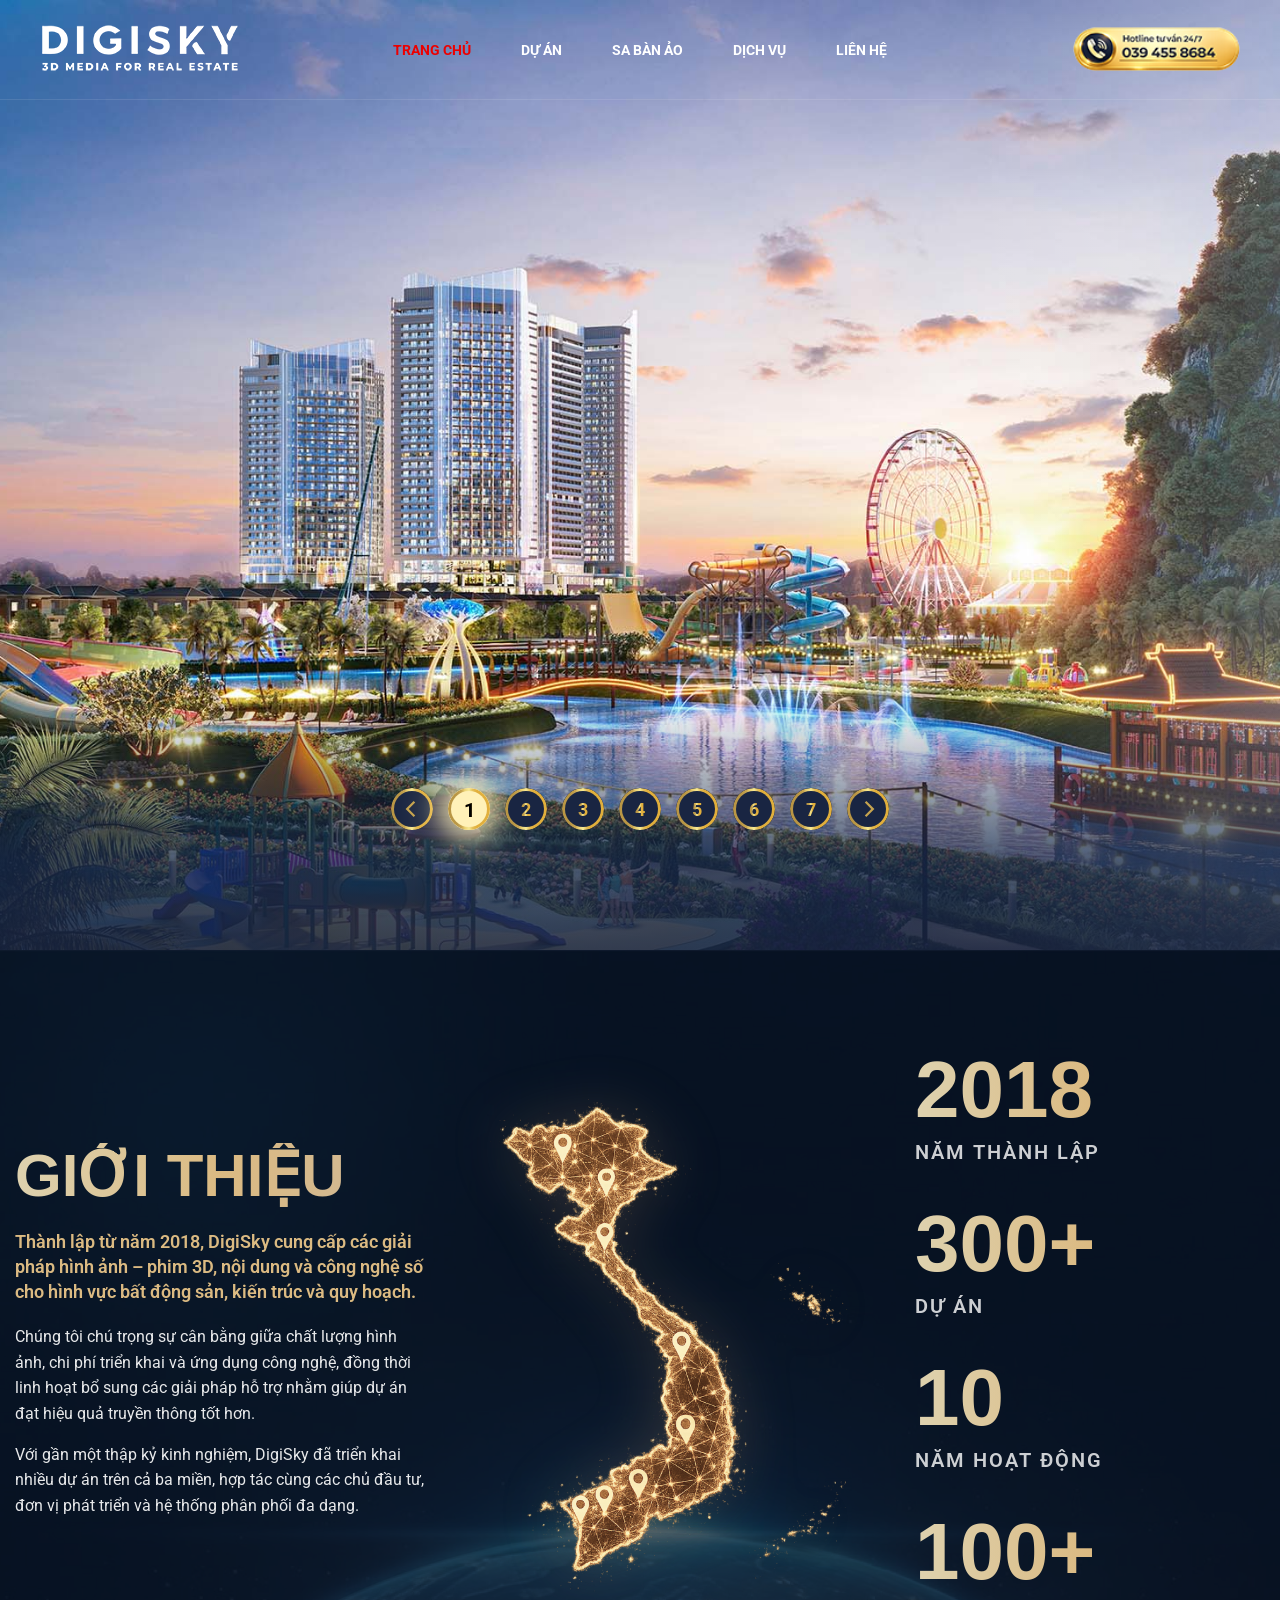
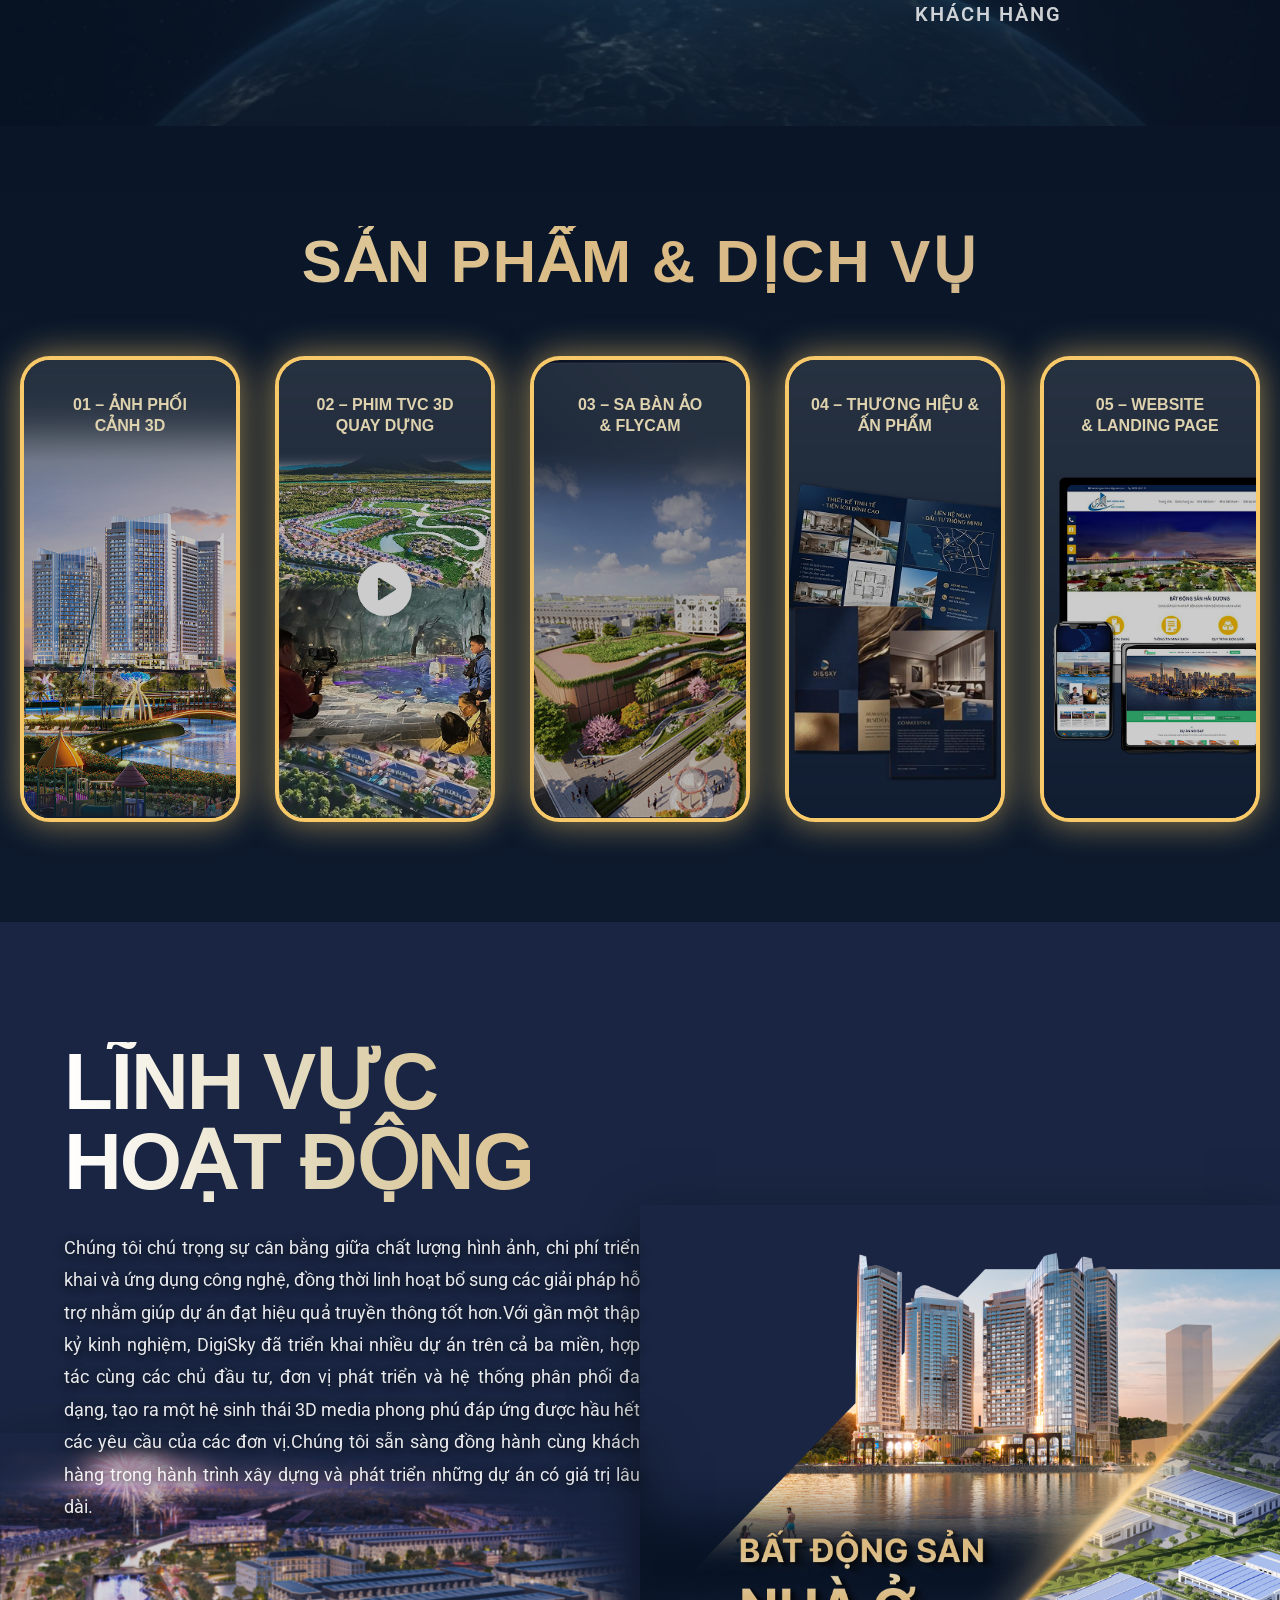
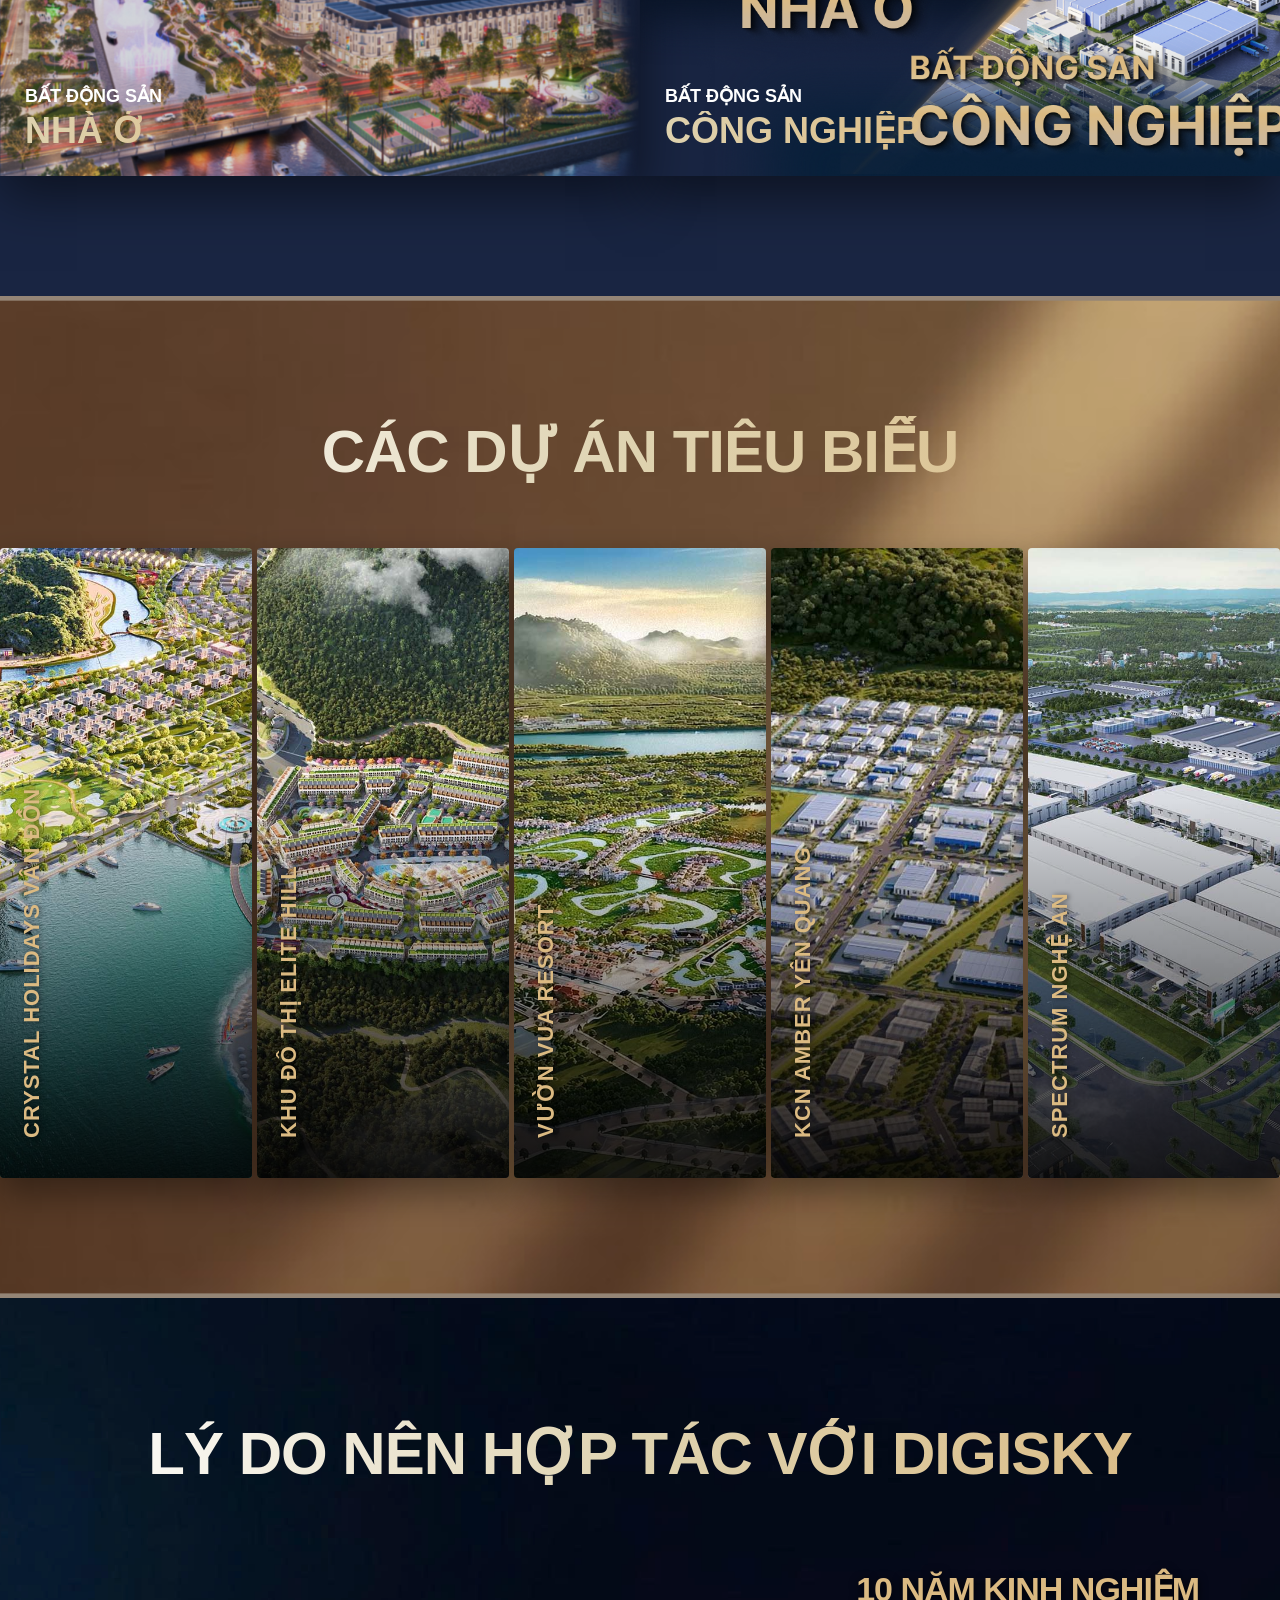
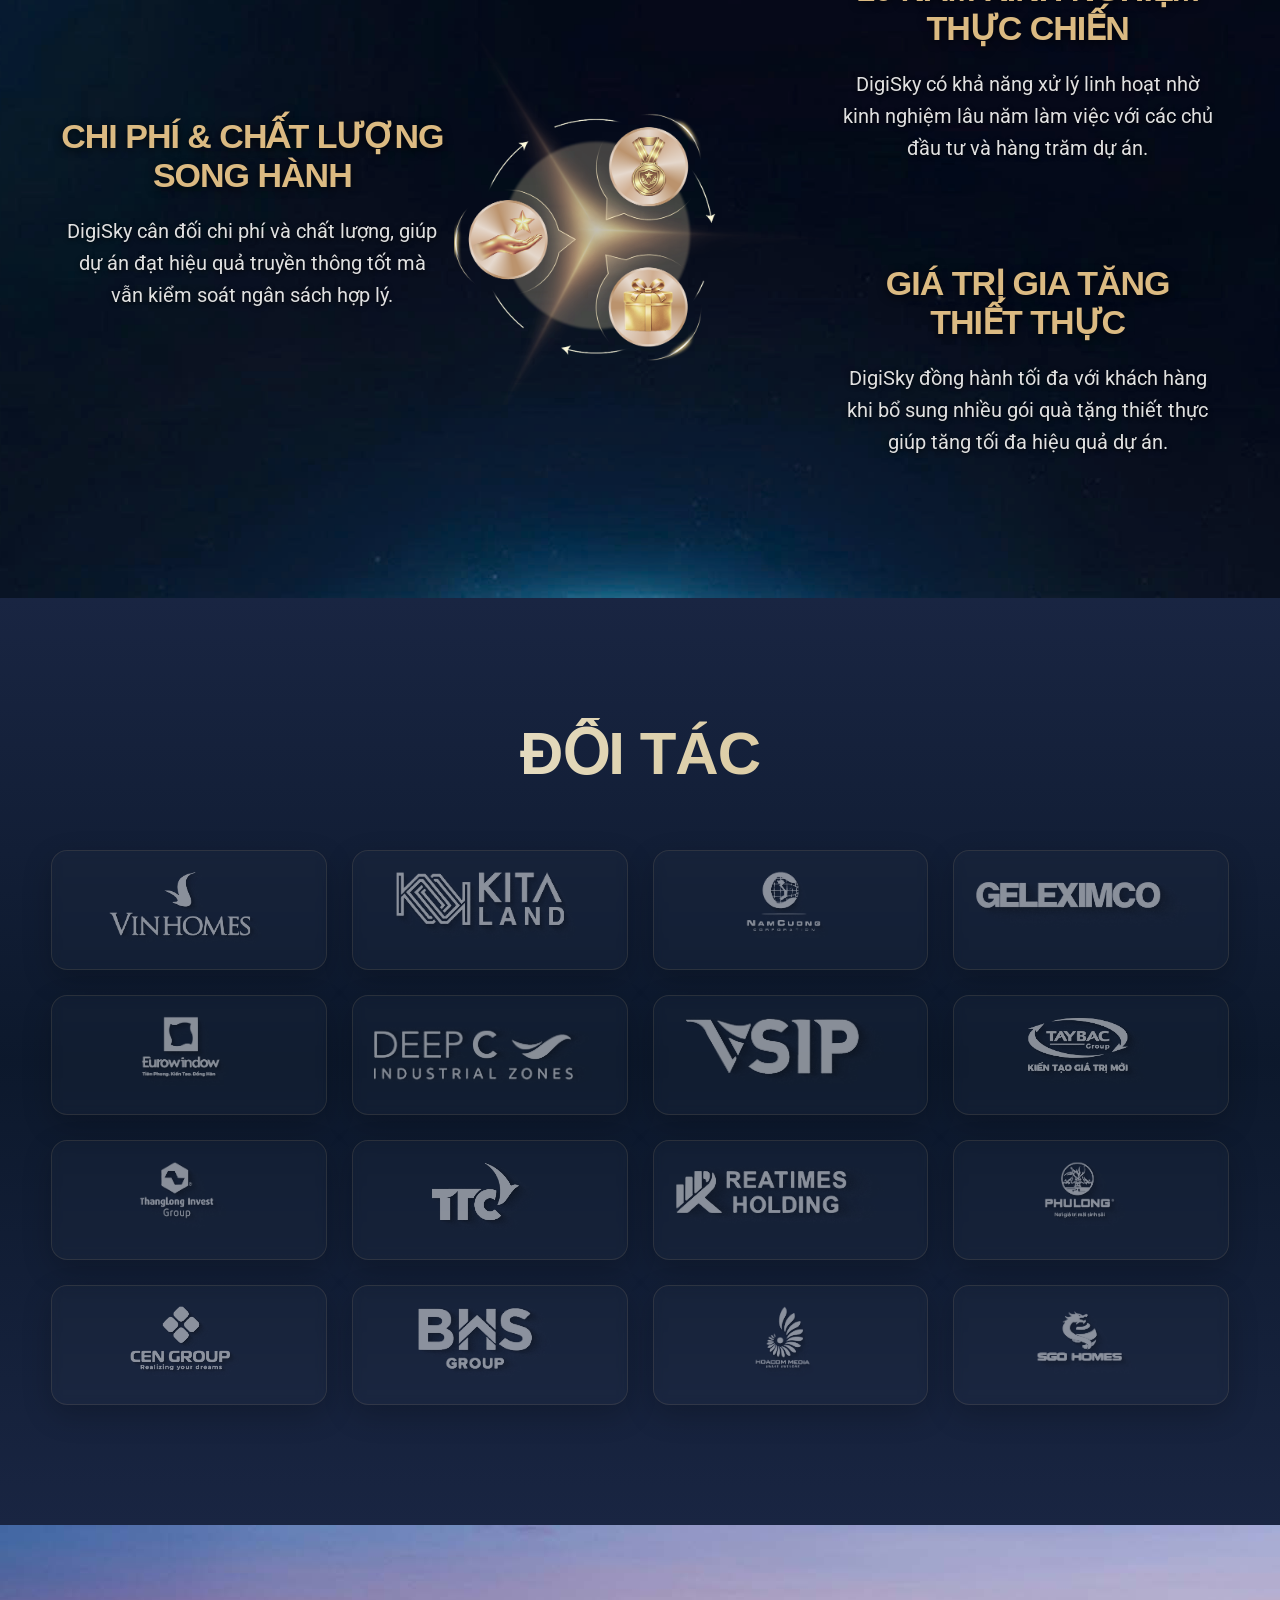
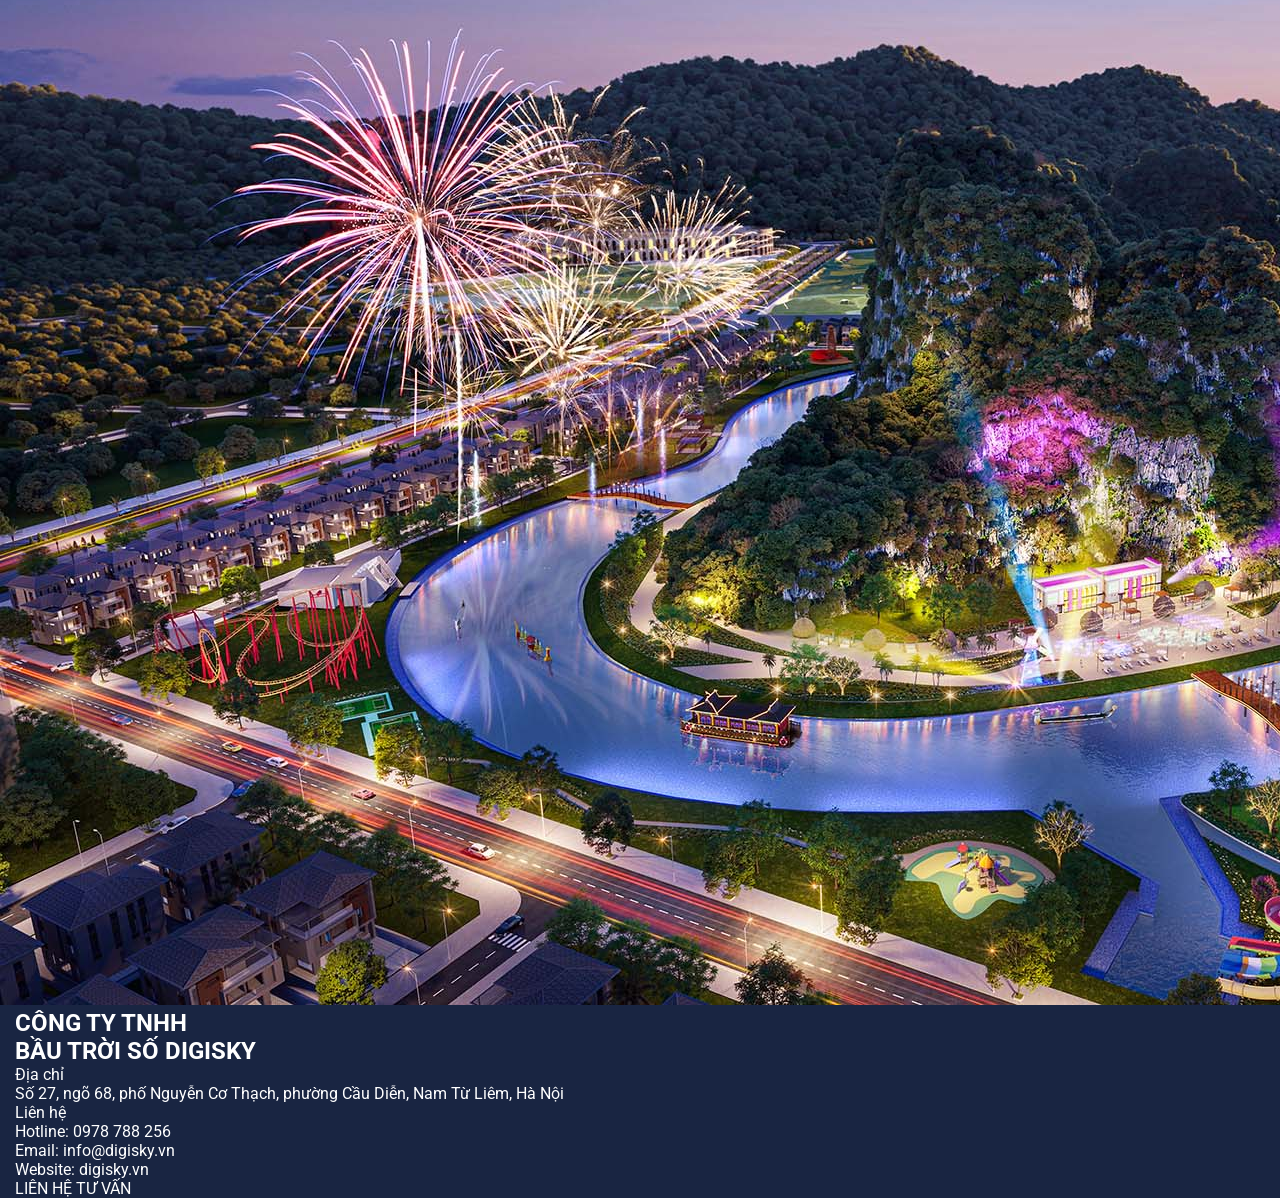
==== index.html @ 4f8f3ec6 "a" ====
<!DOCTYPE html>
<html lang="vi">
    <head>
        <meta charset="UTF-8">
        <meta name="viewport" content="width=device-width, initial-scale=1.0">
        <title>DigiSky - Công ty TNHH Bầu Trời Số</title>
        <!-- Google Fonts: Font chữ Roboto -->
        <link
            href="https://fonts.googleapis.com/css2?family=Roboto:wght@400;700&display=swap"
            rel="stylesheet">
        <link rel="stylesheet" href="style.css?v=1.1">
    </head>
    <body>

        <header id="header" class="header transparent">
            <div class="container">
                <div class="header-inner">
                    <!-- Logo (Thương hiệu) -->
                    <div class="logo">
                        <a href="#">
                            <img
                                src="./Trang chủ - CÔNG TY TNHH BẦU TRỜI SỐ DIGISKY_files/logo-digisky-mau-trang1.png"
                                alt="DigiSky Logo" class="logo-white">
                            <img
                                src="./Trang chủ - CÔNG TY TNHH BẦU TRỜI SỐ DIGISKY_files/logo-digisky-mau-trang1.png"
                                alt="DigiSky Logo" class="logo-dark">
                        </a>
                    </div>

                    <!-- Menu điều hướng Desktop -->
                    <nav class="main-nav">
                        <ul>
                            <li><a href="#" class="active">Trang chủ</a></li>
                            <li><a href="#du-an">Dự án</a></li>
                            <li><a href="#products">Sa bàn ảo</a></li>
                            <li><a href="#products">Dịch vụ</a></li>
                            <li><a href="#lien-he">Liên hệ</a></li>
                        </ul>
                    </nav>

                    <!-- Hotline & Liên hệ sát cuối -->
                    <div class="header-right">
                        <div class="hotline">
                            <img
                                src="./Trang chủ - CÔNG TY TNHH BẦU TRỜI SỐ DIGISKY_files/hotline1.png"
                                alt="Hotline">
                        </div>
                    </div>
                </div>
            </div>
        </header>

        <main>
            <!-- Section 2: Hệ thống Slide Banner chính -->
            <section class="hero-slider bannerhome">
                <div class="slider-container" id="hero-slider">
                    <div class="slide active">
                        <img
                            src="./Trang chủ - CÔNG TY TNHH BẦU TRỜI SỐ DIGISKY_files/banner_1.jpg"
                            alt="Banner 1">
                    </div>
                    <div class="slide">
                        <img
                            src="./Trang chủ - CÔNG TY TNHH BẦU TRỜI SỐ DIGISKY_files/banner_2.jpg"
                            alt="Banner 2">
                    </div>
                    <div class="slide">
                        <img
                            src="./Trang chủ - CÔNG TY TNHH BẦU TRỜI SỐ DIGISKY_files/banner_6.jpg"
                            alt="Banner 3">
                    </div>
                    <div class="slide">
                        <img
                            src="./Trang chủ - CÔNG TY TNHH BẦU TRỜI SỐ DIGISKY_files/banner_5.jpg"
                            alt="Banner 4">
                    </div>
                    <div class="slide">
                        <img
                            src="./Trang chủ - CÔNG TY TNHH BẦU TRỜI SỐ DIGISKY_files/banner_7.jpg"
                            alt="Banner 5">
                    </div>
                    <div class="slide">
                        <img
                            src="./Trang chủ - CÔNG TY TNHH BẦU TRỜI SỐ DIGISKY_files/banner_8.jpg"
                            alt="Banner 6">
                    </div>
                    <div class="slide">
                        <img
                            src="./Trang chủ - CÔNG TY TNHH BẦU TRỜI SỐ DIGISKY_files/banner_8c.jpg"
                            alt="Banner 7">
                    </div>
                </div>

                <!-- Thanh điều hướng Slider dạng số kèm mũi tên -->
                <div class="slider-controls">
                    <button class="slider-btn-alt prev"
                        aria-label="Previous slide">
                        <svg viewBox="0 0 100 100"><path
                                d="M 10,50 L 60,100 L 70,90 L 30,50 L 70,10 L 60,0 Z"></path></svg>
                    </button>

                    <div class="slider-dots">
                        <span class="dot active"></span>
                        <span class="dot"></span>
                        <span class="dot"></span>
                        <span class="dot"></span>
                        <span class="dot"></span>
                        <span class="dot"></span>
                        <span class="dot"></span>
                    </div>

                    <button class="slider-btn-alt next" aria-label="Next slide">
                        <svg viewBox="0 0 100 100"><path
                                d="M 10,50 L 60,100 L 70,90 L 30,50 L 70,10 L 60,0 Z"
                                transform="translate(100, 100) rotate(180)"></path></svg>
                    </button>
                </div>
            </section>

            <!-- Section 3: Giới thiệu (Intro Section) -->
            <section class="digisky-intro-section" id="intro">
                <div class="section-bg fill">
                    <img
                        src="./Trang chủ - CÔNG TY TNHH BẦU TRỜI SỐ DIGISKY_files/doitac.png"
                        alt="Background">
                </div>

                <div class="container section-content">
                    <div class="row align-middle digisky-intro-row">
                        <!-- Cột 1: Thông tin giới thiệu (Từ trái vào) -->
                        <div class="col-left reveal reveal-left"
                            style="transition-delay: 0.3s;">
                            <div class="digisky-section-title">
                                <h2>GIỚI THIỆU</h2>
                            </div>
                            <div class="digisky-intro-desc">
                                <p>Thành lập từ năm 2018, DigiSky cung cấp các
                                    giải pháp hình ảnh – phim 3D, nội dung và
                                    công nghệ số cho hình vực bất động sản, kiến
                                    trúc và quy hoạch.</p>
                            </div>
                            <div class="digisky-intro-content">
                                <p>Chúng tôi chú trọng sự cân bằng giữa chất
                                    lượng hình ảnh, chi phí triển khai và ứng
                                    dụng công nghệ, đồng thời linh hoạt bổ sung
                                    các giải pháp hỗ trợ nhằm giúp dự án đạt
                                    hiệu quả truyền thông tốt hơn.</p>
                                <p>Với gần một thập kỷ kinh nghiệm, DigiSky đã
                                    triển khai nhiều dự án trên cả ba miền, hợp
                                    tác cùng các chủ đầu tư, đơn vị phát triển
                                    và hệ thống phân phối đa dạng.</p>
                            </div>
                        </div>

                        <!-- Cột 2: Bản đồ/Hình ảnh minh họa (Từ trên xuống) -->
                        <div class="col-center reveal reveal-top"
                            style="transition-delay: 0.6s;">
                            <div class="digisky-map-image">
                                <img
                                    src="./Trang chủ - CÔNG TY TNHH BẦU TRỜI SỐ DIGISKY_files/mapgoogle.png"
                                    alt="Digisky Map">
                            </div>
                        </div>

                        <!-- Cột 3: Số liệu thống kê (Từ phải vào) -->
                        <div class="col-right reveal reveal-right"
                            style="transition-delay: 0.9s;">
                            <div class="digisky-stats-container">
                                <div class="stat-item">
                                    <h3 class="counter"
                                        data-target="2018">2018</h3>
                                    <p>NĂM THÀNH LẬP</p>
                                </div>
                                <div class="stat-item">
                                    <h3 class="counter"
                                        data-target="300">300+</h3>
                                    <p>DỰ ÁN</p>
                                </div>
                                <div class="stat-item">
                                    <h3 class="counter" data-target="10">10</h3>
                                    <p>NĂM HOẠT ĐỘNG</p>
                                </div>
                                <div class="stat-item">
                                    <h3 class="counter"
                                        data-target="100">100+</h3>
                                    <p>KHÁCH HÀNG</p>
                                </div>
                            </div>
                        </div>
                    </div>
                </div>
            </section>
            <!-- Section 4: Sản phẩm & Dịch vụ (Products Section) -->
            <section class="digisky-products-section" id="products">
                <div class="container">
                    <div class="digisky-products-header reveal reveal-top">
                        <div class="digisky-products-title">
                            <h2>SẢN PHẨM & DỊCH VỤ</h2>
                        </div>
                    </div>

                    <div class="digisky-products-content">
                        <div class="digisky-products-stack">
                            <!-- Card 01 -->
                            <div
                                class="digisky-product-card card-01 reveal reveal-left"
                                style="transition-delay: 0.2s;">
                                <div class="col-inner">
                                    <div class="img-inner">
                                        <img
                                            src="./Trang chủ - CÔNG TY TNHH BẦU TRỜI SỐ DIGISKY_files/dichvu1-1.png"
                                            alt="Dịch vụ 01">
                                    </div>
                                    <div class="box-text">
                                        <h3>01 – ẢNH PHỐI<br>CẢNH 3D</h3>
                                    </div>
                                </div>
                            </div>

                            <!-- Card 02 -->
                            <div
                                class="digisky-product-card card-02 reveal reveal-top"
                                style="transition-delay: 0.3s;">
                                <div class="col-inner">
                                    <div class="img-inner">
                                        <img
                                            src="./Trang chủ - CÔNG TY TNHH BẦU TRỜI SỐ DIGISKY_files/dichvu2.png"
                                            alt="Dịch vụ 02">
                                    </div>
                                    <div class="box-text">
                                        <h3>02 – PHIM TVC 3D<br>QUAY DỰNG</h3>
                                    </div>
                                </div>
                            </div>

                            <!-- Card 03 -->
                            <div
                                class="digisky-product-card card-03 reveal reveal-top"
                                style="transition-delay: 0.4s;">
                                <div class="col-inner">
                                    <div class="img-inner">
                                        <img
                                            src="./Trang chủ - CÔNG TY TNHH BẦU TRỜI SỐ DIGISKY_files/dichvu5-1.png"
                                            alt="Dịch vụ 03">
                                    </div>
                                    <div class="box-text">
                                        <h3>03 – SA BÀN ẢO<br>& FLYCAM</h3>
                                    </div>
                                </div>
                            </div>

                            <!-- Card 04 -->
                            <div
                                class="digisky-product-card card-04 reveal reveal-top"
                                style="transition-delay: 0.5s;">
                                <div class="col-inner">
                                    <div class="img-inner">
                                        <img
                                            src="./Trang chủ - CÔNG TY TNHH BẦU TRỜI SỐ DIGISKY_files/dichvu3-1.png"
                                            alt="Dịch vụ 04">
                                    </div>
                                    <div class="box-text">
                                        <h3>04 – THƯƠNG HIỆU &<br>ẤN PHẨM</h3>
                                    </div>
                                </div>
                            </div>

                            <!-- Card 05 -->
                            <div
                                class="digisky-product-card card-05 reveal reveal-right"
                                style="transition-delay: 0.6s;">
                                <div class="col-inner">
                                    <div class="img-inner">
                                        <img
                                            src="./Trang chủ - CÔNG TY TNHH BẦU TRỜI SỐ DIGISKY_files/dichvu4-1.png"
                                            alt="Dịch vụ 05">
                                    </div>
                                    <div class="box-text">
                                        <h3>05 – WEBSITE<br>& LANDING PAGE</h3>
                                    </div>
                                </div>
                            </div>
                        </div>
                    </div>
                </div>
            </section>
            <!-- Section 5: Bất Động Sản -->
            <section class="digisky-realestate-section" id="bat-dong-san">
                <div class="container-fluid no-padding">
                    <div class="row row-collapse realestate-row">
                        <!-- Cột trái: Nội dung chữ + Ảnh 1 -->
                        <div
                            class="col large-6 medium-12 realestate-col-left reveal reveal-left">
                            <div class="realestate-content-left">
                                <h2 class="realestate-main-title">LĨNH VỰC HOẠT
                                    ĐỘNG</h2>
                                <p class="realestate-main-desc">
                                    Chúng tôi chú trọng sự cân bằng giữa chất
                                    lượng hình ảnh, chi phí triển khai và ứng
                                    dụng công nghệ, đồng thời linh hoạt bổ sung
                                    các giải pháp hỗ trợ nhằm giúp dự án đạt
                                    hiệu quả truyền thông tốt hơn.Với gần một
                                    thập kỷ kinh nghiệm, DigiSky đã triển khai
                                    nhiều dự án trên cả ba miền, hợp tác cùng
                                    các chủ đầu tư, đơn vị phát triển và hệ
                                    thống phân phối đa dạng, tạo ra một hệ sinh
                                    thái 3D media phong phú đáp ứng được hầu hết
                                    các yêu cầu của các đơn vị.Chúng tôi sẵn
                                    sàng đồng hành cùng khách hàng trong hành
                                    trình xây dựng và phát triển những dự án có
                                    giá trị lâu dài.
                                </p>
                            </div>

                            <!-- Khối 1: Nhà ở -->
                            <div class="realestate-visual-box first-box">
                                <div class="visual-img">
                                    <img src="image/batdongsan1.png"
                                        alt="Bất động sản nhà ở">
                                </div>
                                <div class="visual-text">
                                    <h3>BẤT ĐỘNG SẢN<br><span>NHÀ Ở</span></h3>
                                </div>
                            </div>
                        </div>

                        <!-- Cột phải: Khối ảnh 2 (Công nghiệp) -->
                        <div
                            class="col large-6 medium-12 realestate-col-right reveal reveal-right">
                            <!-- Khối 2: Công nghiệp (Cao bằng cột trái) -->
                            <div class="realestate-visual-box second-box">
                                <div class="visual-img">
                                    <img src="image/batdongsan2.png"
                                        alt="Bất động sản công nghiệp">
                                </div>
                                <div class="visual-text">
                                    <h3>BẤT ĐỘNG SẢN<br><span>CÔNG
                                            NGHIỆP</span></h3>
                                </div>
                            </div>
                        </div>
                    </div>
                </div>
            </section>
            <!-- Section 6: các đự án tiêu biểu -->
            <section class="digisky-projects-section" id="du-an">
                <div class="projects-overlay"></div>
                <div class="container-fluid no-padding projects-container">
                    <div class="projects-header reveal reveal-top">
                        <h2 class="projects-main-title">CÁC DỰ ÁN TIÊU BIỂU</h2>
                    </div>

                    <div class="project-stack-row reveal reveal-up">
                        <!-- Project 1: CRYSTAL HOLIDAYS VÂN ĐỒN -->
                        <div class="project-card">
                            <div class="project-card-bg"
                                style="background-image: url('image/dv1.jpg');"></div>
                            <div class="project-card-overlay"></div>
                            <div class="project-card-content">
                                <h3 class="project-card-title">CRYSTAL HOLIDAYS
                                    VÂN ĐỒN</h3>
                            </div>
                        </div>

                        <!-- Project 2: KHU ĐÔ THỊ ELITE HILL -->
                        <div class="project-card">
                            <div class="project-card-bg"
                                style="background-image: url('image/dv2.jpg');"></div>
                            <div class="project-card-overlay"></div>
                            <div class="project-card-content">
                                <h3 class="project-card-title">KHU ĐÔ THỊ ELITE
                                    HILL</h3>
                            </div>
                        </div>

                        <!-- Project 3: VƯỜN VUA RESORT -->
                        <div class="project-card">
                            <div class="project-card-bg"
                                style="background-image: url('image/dv3.jpg');"></div>
                            <div class="project-card-overlay"></div>
                            <div class="project-card-content">
                                <h3 class="project-card-title">VƯỜN VUA
                                    RESORT</h3>
                            </div>
                        </div>

                        <!-- Project 4: KCN AMBER YÊN QUANG -->
                        <div class="project-card">
                            <div class="project-card-bg"
                                style="background-image: url('image/dv4.jpg');"></div>
                            <div class="project-card-overlay"></div>
                            <div class="project-card-content">
                                <h3 class="project-card-title">KCN AMBER YÊN
                                    QUANG</h3>
                            </div>
                        </div>

                        <!-- Project 5: SPECTRUM NGHỆ AN -->
                        <div class="project-card">
                            <div class="project-card-bg"
                                style="background-image: url('image/dv5.jpg');"></div>
                            <div class="project-card-overlay"></div>
                            <div class="project-card-content">
                                <h3 class="project-card-title">SPECTRUM NGHỆ
                                    AN</h3>
                            </div>
                        </div>
                    </div>
                </div>
            </section>
            <!-- section 7: lý do -->
            <section class="digisky-why-section" id="ly-do">
                <div class="projects-overlay"></div>
                <div class="container-fluid no-padding why-container">
                    <div class="why-header reveal reveal-top">
                        <h2 class="why-main-title">LÝ DO NÊN HỢP TÁC VỚI
                            DIGISKY</h2>
                    </div>

                    <div class="row why-row reveal reveal-up">
                        <!-- Cột trái: Chi phí & Chất lượng -->
                        <div class="col large-3 medium-12 why-col-left">
                            <div class="why-card tall-card">
                                <div class="why-card-content">
                                    <h3 class="why-card-title">CHI PHÍ & CHẤT
                                        LƯỢNG SONG HÀNH</h3>
                                    <p class="why-card-desc">DigiSky cân đối chi
                                        phí và chất lượng, giúp dự án đạt hiệu
                                        quả truyền thông tốt mà vẫn kiểm soát
                                        ngân sách hợp lý.</p>
                                </div>
                            </div>
                        </div>

                        <!-- Cột giữa: Đồ họa lydo.png -->
                        <div class="col large-6 medium-12 why-col-center">
                            <div class="why-graphic-container">
                                <img src="image/lydo.png" alt="Lý do hợp tác"
                                    class="why-graphic-img">
                            </div>
                        </div>

                        <!-- Cột phải: 2 card xếp dọc -->
                        <div class="col large-3 medium-12 why-col-right">
                            <div class="why-right-stack">
                                <div class="why-card short-card">
                                    <div class="why-card-content">
                                        <h3 class="why-card-title">10 NĂM KINH
                                            NGHIỆM THỰC CHIẾN</h3>
                                        <p class="why-card-desc">DigiSky có khả
                                            năng xử lý linh hoạt nhờ kinh nghiệm
                                            lâu năm làm việc với các chủ đầu tư
                                            và hàng trăm dự án.</p>
                                    </div>
                                </div>

                                <div class="why-card short-card">
                                    <div class="why-card-content">
                                        <h3 class="why-card-title">GIÁ TRỊ GIA
                                            TĂNG THIẾT THỰC</h3>
                                        <p class="why-card-desc">DigiSky đồng
                                            hành tối đa với khách hàng khi bổ
                                            sung nhiều gói quà tặng thiết thực
                                            giúp tăng tối đa hiệu quả dự án.</p>
                                    </div>
                                </div>
                            </div>
                        </div>
                    </div>
                </div>
            </section>
            <!-- section 8: Đối Tác -->
            <section class="digisky-partners-section" id="doi-tac">
                <div class="partners-overlay"></div>
                <div class="container-fluid no-padding partners-container">
                    <div class="partners-header reveal reveal-top">
                        <h2 class="partners-main-title">ĐỐI TÁC</h2>
                    </div>

                    <div class="partners-grid reveal reveal-up">
                        <!-- Partner 1 -->
                        <div class="partner-card">
                            <div class="partner-img-wrapper">
                                <img src="image/dt1.png" alt="Đối tác 1">
                            </div>
                        </div>
                        <!-- Partner 2 -->
                        <div class="partner-card">
                            <div class="partner-img-wrapper">
                                <img src="image/dt2.png" alt="Đối tác 2">
                            </div>
                        </div>
                        <!-- Partner 3 -->
                        <div class="partner-card">
                            <div class="partner-img-wrapper">
                                <img src="image/dt3.png" alt="Đối tác 3">
                            </div>
                        </div>
                        <!-- Partner 4 -->
                        <div class="partner-card">
                            <div class="partner-img-wrapper">
                                <img src="image/dt4.png" alt="Đối tác 4">
                            </div>
                        </div>
                        <!-- Partner 5 -->
                        <div class="partner-card">
                            <div class="partner-img-wrapper">
                                <img src="image/dt5.png" alt="Đối tác 5">
                            </div>
                        </div>
                        <!-- Partner 6 -->
                        <div class="partner-card">
                            <div class="partner-img-wrapper">
                                <img src="image/dt6.png" alt="Đối tác 6">
                            </div>
                        </div>
                        <!-- Partner 7 -->
                        <div class="partner-card">
                            <div class="partner-img-wrapper">
                                <img src="image/dt7.png" alt="Đối tác 7">
                            </div>
                        </div>
                        <!-- Partner 8 -->
                        <div class="partner-card">
                            <div class="partner-img-wrapper">
                                <img src="image/dt8.png" alt="Đối tác 8">
                            </div>
                        </div>
                        <!-- Partner 9 -->
                        <div class="partner-card">
                            <div class="partner-img-wrapper">
                                <img src="image/dt9.png" alt="Đối tác 9">
                            </div>
                        </div>
                        <!-- Partner 10 -->
                        <div class="partner-card">
                            <div class="partner-img-wrapper">
                                <img src="image/dt10.png" alt="Đối tác 10">
                            </div>
                        </div>
                        <!-- Partner 11 -->
                        <div class="partner-card">
                            <div class="partner-img-wrapper">
                                <img src="image/dt11.png" alt="Đối tác 11">
                            </div>
                        </div>
                        <!-- Partner 12 -->
                        <div class="partner-card">
                            <div class="partner-img-wrapper">
                                <img src="image/dt12.png" alt="Đối tác 12">
                            </div>
                        </div>
                        <!-- Partner 13 -->
                        <div class="partner-card">
                            <div class="partner-img-wrapper">
                                <img src="image/dt13.png" alt="Đối tác 13">
                            </div>
                        </div>
                        <!-- Partner 14 -->
                        <div class="partner-card">
                            <div class="partner-img-wrapper">
                                <img src="image/dt14.png" alt="Đối tác 14">
                            </div>
                        </div>
                        <!-- Partner 15 -->
                        <div class="partner-card">
                            <div class="partner-img-wrapper">
                                <img src="image/dt15.png" alt="Đối tác 15">
                            </div>
                        </div>
                        <!-- Partner 16 -->
                        <div class="partner-card">
                            <div class="partner-img-wrapper">
                                <img src="image/dt16.png" alt="Đối tác 16">
                            </div>
                        </div>
                    </div>
                </div>
            </section>

            <!-- Section 9: Liên hệ -->
            <section class="contact-info-section-digisky" id="lien-he">
                <div class="section-bg fill">
                    <img
                        src="./Trang chủ - CÔNG TY TNHH BẦU TRỜI SỐ DIGISKY_files/banner_8c.jpg"
                        alt="Liên hệ DigiSky" class="bg">
                </div>
                <div class="contact-bg-overlay"></div>
                <div class="container section-content">
                    <div class="contact-wrapper reveal reveal-up">
                        <div class="contact-box-col">
                            <div class="contact-title">
                                <h2>CÔNG TY TNHH<br><span>BẦU TRỜI SỐ
                                        DIGISKY</span></h2>
                            </div>
                            <div class="contact-grid">
                                <div class="contact-address">
                                    <div class="contact-location-title"><p>Địa
                                            chỉ</p></div>
                                    <p>Số 27, ngõ 68, phố Nguyễn Cơ Thạch,
                                        phường Cầu Diễn, Nam Từ Liêm, Hà Nội</p>
                                </div>
                                <div class="contact-details">
                                    <div class="contact-contact-title"><p>Liên
                                            hệ</p></div>
                                    <p>Hotline: <a href="tel:0978788256">0978
                                            788 256</a></p>
                                    <p>Email: <a
                                            href="mailto:info@digisky.vn">info@digisky.vn</a></p>
                                    <p>Website: <a
                                            href="https://digisky.vn">digisky.vn</a></p>
                                </div>
                            </div>
                            <a href="tel:0978788256"
                                class="btn-contact-profile">LIÊN HỆ TƯ VẤN</a>
                        </div>
                    </div>
                </div>
            </section>
        </main>

        <script src="script.js"></script>
    </body>
</html>
---- style.css ----
/* --- Biến CSS & Cấu hình Root --- */
:root {
    --primary-color: #ec0000;
    --text-color: #ffffff;
    --header-height: 100px;
    --header-height-scrolled: 90px;
    --container-width: 1640px;
    --transition: all 0.3s ease;
}

* {
    margin: 0;
    padding: 0;
    box-sizing: border-box;
}

body {
    font-family: 'Roboto', sans-serif;
    background-color: #192542; /* Màu nền của Hero section */
    color: var(--text-color);
    overflow-x: hidden;
}

a {
    text-decoration: none;
    color: inherit;
}

ul {
    list-style: none;
}

.container {
    max-width: var(--container-width);
    margin: 0 auto;
    padding: 0 15px;
}

/* --- Định dạng Header --- */
#header {
    position: fixed;
    top: 0;
    left: 0;
    width: 100%;
    height: var(--header-height);
    z-index: 1000;
    transition: var(--transition);
    display: flex;
    align-items: center;
    border-bottom: 1px solid rgba(255, 255, 255, 0.1); /* Đường kẻ mờ full chiều ngang */
}

/* Trạng thái khi cuộn trang */
#header.scrolled {
    height: var(--header-height-scrolled);
    background-color: transparent; 
    border-bottom: 1px solid rgba(255, 255, 255, 0.2); /* Đảm bảo đường kẻ luôn có khi scroll */
    backdrop-filter: none;
    -webkit-backdrop-filter: none;
    box-shadow: none;
}

#header .container {
    max-width: 100% !important; /* Ép buộc mở rộng toàn màn hình */
    width: 100%;
    padding: 0 20px; /* Khoảng cách nhỏ để không chạm sát sạt mép */
}

.header-inner {
    display: flex;
    align-items: center;
    width: 100%;
    justify-content: space-between;
    padding: 0 20px;
    transition: var(--transition);
}

/* --- Định dạng Logo --- */
.logo {
    flex: 1; /* Tự động dãn để đẩy menu vào giữa */
    display: flex;
    align-items: center;
    justify-content: flex-start;
}

.logo img {
    max-height: 90px;
    width: auto;
    transition: var(--transition);
}

#header.scrolled .logo img {
    max-height: 70px;
    filter: drop-shadow(0 2px 5px rgba(0,0,0,0.5)); /* Thêm bóng nhẹ cho Logo để nổi trên nền kính */
}

/* Luôn hiện logo trắng, không dùng logo đen nháy nữa */
.logo-dark {
    display: none !important;
}

#header.scrolled .logo-white {
    display: block !important;
}

/* --- Menu điều hướng --- */
.main-nav {
    flex: 0 0 auto; /* Không dãn, giữ kích thước thực của menu */
    display: flex;
    justify-content: center;
}

.main-nav ul {
    display: flex;
    gap: 50px;
    transition: var(--transition);
}
/* Đã xóa viền cũ của main-nav ul */

.main-nav ul li a {
    font-size: 14px;
    font-weight: 700;
    text-transform: uppercase;
    color: #ffffff;
    transition: var(--transition);
    position: relative;
    padding: 10px 0;
}

#header.scrolled .main-nav ul li a {
    color: #ffffff; /* Giữ màu trắng để nhìn xuyên thấu đẹp hơn */
    text-shadow: 0 2px 4px rgba(0,0,0,0.3);
}

.main-nav ul li a:hover,
.main-nav ul li a.active {
    color: var(--primary-color);
}

/* Hotline & Các thành phần bên phải */
.header-right {
    flex: 1; /* Tự động dãn để cân bằng với bên logo, giúp menu nằm giữa tuyệt đối */
    display: flex;
    justify-content: flex-end; /* Đẩy hotline sát mép phải */
    align-items: center;
}

.hotline {
    display: flex;
    align-items: center;
}

.hotline img {
    height: 45px; /* Tăng nhẹ kích thước hotline cho giống mẫu */
    width: auto;
}

/* --- Định dạng Hero Slider --- */
.hero-slider {
    position: relative;
    width: 100%;
    height: 950px;
    overflow: hidden;
    background-color: #000;
}

.hero-slider::after {
    content: "";
    position: absolute;
    left: 0;
    right: 0;
    bottom: 0;
    height: 250px;
    z-index: 9;
    pointer-events: none;
    background: linear-gradient(0deg, rgba(25,37,66,.86) 0%, rgba(23,42,77,.78) 35%, rgba(0,94,188,0) 100%);
}

.hero-slider::before {
    content: "";
    position: absolute;
    right: 0;
    top: 0;
    width: 300px;
    height: 100%;
    z-index: 9;
    pointer-events: none;
    background: linear-gradient(270deg, rgba(255,255,255,.28) 0%, rgba(0,94,188,0) 100%);
}

.slider-container {
    height: 100%;
    display: flex;
    transition: transform 0.6s cubic-bezier(0.25, 0.46, 0.45, 0.94);
}

.slide {
    flex: 0 0 100%;
    height: 100%;
    position: relative;
}

.slide img {
    width: 100%;
    height: 100%;
    object-fit: cover;
    display: block;
}

/* --- Hệ thống điều hướng Slider chuẩn DigiSky (Gốc) --- */
.slider-controls {
    position: absolute;
    bottom: 120px; /* Đẩy lên cao hơn một chút theo mẫu */
    left: 50%;
    transform: translateX(-50%);
    display: flex;
    align-items: center;
    gap: 15px;
    z-index: 100;
}

.slider-dots {
    display: flex;
    gap: 15px;
    counter-reset: dot;
}

.dot {
    counter-increment: dot;
    position: relative;
    width: 42px; /* Tăng 10% (từ 37px) */
    height: 42px;
    background: #192542;
    border-radius: 50%;
    display: flex;
    align-items: center;
    justify-content: center;
    cursor: pointer;
    transition: all 0.25s ease;
}

/* Viền Gradient Gold sử dụng Mask */
.dot:after {
    content: "";
    position: absolute;
    inset: 0;
    padding: 3px; /* Tăng độ dày viền thêm 10% */
    border-radius: 50%;
    background: linear-gradient(90deg, #B99645 20%, #C6A450 32%, #ECD272 40%, #F6E996 50%, #E5BE55 59%, #E1AF3C 68%);
    -webkit-mask: linear-gradient(#fff 0 0) content-box, linear-gradient(#fff 0 0);
    -webkit-mask-composite: xor;
    mask-composite: exclude;
    mask: linear-gradient(#fff 0 0) content-box, linear-gradient(#fff 0 0);
    mask-composite: exclude;
}

/* Số bên trong dot với Gradient Gold */
.dot:before {
    content: counter(dot);
    font-family: "SF Pro Display", "Roboto", sans-serif;
    font-size: 18px;
    font-weight: 700;
    background: linear-gradient(90deg, #B99645 20%, #C6A450 32%, #ECD272 40%, #F6E996 50%, #E5BE55 59%, #E1AF3C 68%);
    -webkit-background-clip: text;
    background-clip: text;
    -webkit-text-fill-color: transparent;
    transition: all 0.25s ease;
}

/* Trạng thái Active - Sáng rực rỡ */
.dot.active {
    background: #FFF1B8;
    box-shadow: 0 0 20px 10px rgba(255, 241, 184, .6), 0 0 40px 20px rgba(255, 241, 184, .3);
}

.dot.active:before {
    -webkit-text-fill-color: #000; /* Số chuyển sang màu đen khi nền sáng */
    transform: scale(1.1);
}

/* Nút Mũi tên Alt */
.slider-btn-alt {
    position: relative;
    width: 42px; /* Tăng 10% */
    height: 42px;
    background: #192542;
    border-radius: 50%;
    border: none;
    cursor: pointer;
    display: flex;
    align-items: center;
    justify-content: center;
}

.slider-btn-alt:after {
    content: "";
    position: absolute;
    inset: 0;
    padding: 3px; /* Tăng độ dày viền */
    border-radius: 50%;
    background: linear-gradient(90deg, #B99645 20%, #C6A450 32%, #ECD272 40%, #F6E996 50%, #E5BE55 59%, #E1AF3C 68%);
    -webkit-mask: linear-gradient(#fff 0 0) content-box, linear-gradient(#fff 0 0);
    -webkit-mask-composite: xor;
    mask-composite: exclude;
    mask: linear-gradient(#fff 0 0) content-box, linear-gradient(#fff 0 0);
    mask-composite: exclude;
}

.slider-btn-alt svg {
    width: 16px;
    height: 16px;
    fill: #C6A450;
    z-index: 1;
}

.slider-btn-alt:hover {
    background: #FFF1B8;
}

.slider-btn-alt:hover svg {
    fill: #000;
}

/* --- Hiệu ứng xuất hiện theo hướng (Directional Reveal) --- */
.reveal {
    opacity: 0;
    transition: all 1.2s ease-out;
}

.reveal-left { transform: translateX(-50px); }
.reveal-right { transform: translateX(50px); }
.reveal-top { transform: translateY(-50px); }

.reveal.active {
    opacity: 1;
    transform: translate(0, 0);
}

/* --- Section 3: Giới thiệu (Intro Section) --- */
.digisky-intro-section {
    position: relative;
    padding: 100px 0;
    overflow: hidden;
    color: #fff;
    background: #0a1628;
}

.digisky-intro-section .section-bg {
    position: absolute;
    inset: 0;
    opacity: 0.3;
}

.digisky-intro-section .section-bg img {
    width: 100%;
    height: 100%;
    object-fit: cover;
}

.digisky-intro-row {
    display: flex;
    justify-content: space-between;
    align-items: center;
    gap: 40px;
    position: relative;
    z-index: 2;
    max-width: 1400px;
    margin: 0 auto;
}

/* Cột trái: Nội dung chữ */
.digisky-intro-section .col-left {
    flex: 1;
    max-width: 450px;
}

.digisky-section-title h2 {
    font-family: "Inter", sans-serif;
    font-size: 60px;
    font-weight: 700;
    margin-bottom: 20px;
    background: linear-gradient(90deg, #DED2AF 0%, #DBBA82 50%, #CEB899 100%);
    -webkit-background-clip: text;
    background-clip: text;
    -webkit-text-fill-color: transparent;
    line-height: 1.1;
}

.digisky-intro-desc p {
    font-size: 18px;
    font-weight: 600;
    color: #DBBA82;
    margin-bottom: 20px;
    line-height: 1.4;
}

.digisky-intro-content p {
    font-size: 16px;
    line-height: 1.6;
    margin-bottom: 15px;
    opacity: 0.9;
}

/* Cột giữa: Bản đồ */
.digisky-intro-section .col-center {
    flex: 1;
    display: flex;
    justify-content: center;
}

.digisky-map-image img {
    max-width: 100%;
    height: auto;
    filter: drop-shadow(0 0 30px rgba(212, 165, 116, 0.2));
}

/* Cột phải: Thống kê */
.digisky-intro-section .col-right {
    flex: 1;
    max-width: 350px;
}

.digisky-stats-container {
    display: flex;
    flex-direction: column;
    gap: 40px;
}

.stat-item h3 {
    font-family: "Inter", sans-serif;
    font-size: 80px;
    font-weight: 700;
    margin: 0;
    background: linear-gradient(90deg, #DED2AF 0%, #DBBA82 50%, #CEB899 100%);
    -webkit-background-clip: text;
    background-clip: text;
    -webkit-text-fill-color: transparent;
    line-height: 1;
}

.stat-item p {
    font-size: 20px;
    font-weight: 600;
    letter-spacing: 2px;
    margin-top: 10px;
    opacity: 0.8;
}

/* Responsive */
@media (max-width: 1200px) {
    .digisky-section-title h2 { font-size: 50px; }
    .stat-item h3 { font-size: 60px; }
    .digisky-intro-row { padding: 0 20px; }
}

@media (max-width: 992px) {
    .digisky-intro-row {
        flex-direction: column;
        text-align: center;
    }
    .digisky-intro-section .col-left,
    .digisky-intro-section .col-right {
        max-width: 100%;
    }
}

/* --- Section 4: Sản phẩm & Dịch vụ (Products Section) --- */
.digisky-products-section {
    padding: 100px 0;
    background: linear-gradient(180deg, #0a1628 0%, #0d1a2d 100%);
    position: relative;
    overflow: hidden;
}

.digisky-products-title {
    text-align: center;
    margin-bottom: 60px;
}

.digisky-products-title h2 {
    font-family: "Inter", sans-serif;
    font-size: 60px;
    font-weight: 700;
    background: linear-gradient(90deg, #DED2AF 0%, #DBBA82 50%, #CEB899 100%);
    -webkit-background-clip: text;
    background-clip: text;
    -webkit-text-fill-color: transparent;
    letter-spacing: 2px;
}

.digisky-products-stack {
    display: flex;
    gap: 25px;
    justify-content: center;
    flex-wrap: wrap;
    max-width: 1400px;
    margin: 0 auto;
}

.digisky-product-card {
    flex: 1;
    min-width: 200px;
    max-width: 294px;
    perspective: 1000px;
    position: relative;
    margin: 0 5px; /* Giảm khoảng cách để 5 thẻ khít nhau hơn */
}

/* Tia sáng Flare rực rỡ ở cả Đỉnh và Đáy thẻ */
.digisky-product-card::before,
.digisky-product-card::after {
    content: "";
    position: absolute;
    left: 50%;
    transform: translateX(-50%);
    width: 130px; /* To hơn một chút để rực rỡ hơn */
    height: 40px;
    background-image: url("https://digisky.vn/wp-content/themes/flatsome-child/img/anhsang.png");
    background-size: contain;
    background-repeat: no-repeat;
    background-position: center;
    z-index: 25; /* Nằm trên cả khung ảnh */
    pointer-events: none;
    filter: drop-shadow(0 0 15px rgba(255, 180, 0, 0.8));
}

.digisky-product-card::before {
    top: -18px;
}

.digisky-product-card::after {
    bottom: -18px;
    transform: translateX(-50%) rotate(180deg);
}

.digisky-product-card .col-inner {
    position: relative;
    border-radius: 30px;
    overflow: hidden;
    background: #192542;
    border: 4px solid #f8c969; /* Tăng thêm 10% độ dày */
    box-shadow: 0 0 35px rgba(248, 201, 105, 0.6), inset 0 0 70px rgba(0, 0, 0, 0.8); /* Tăng thêm 10% độ tỏa sáng */
    transition: all 0.5s cubic-bezier(0.4, 0, 0.2, 1);
    height: 100%;
}

/* Khung ảnh trang trí sử dụng file cục bộ */
.digisky-product-card .col-inner::before {
    content: "";
    position: absolute;
    inset: 0 -10px;
    background-image: url("./Trang chủ - CÔNG TY TNHH BẦU TRỜI SỐ DIGISKY_files/khunganh.png");
    background-size: 108% 100%;
    background-position: center;
    background-repeat: no-repeat;
    z-index: 10;
    pointer-events: none;
}

.digisky-product-card .img-inner {
    position: relative;
    width: 100%;
    padding-top: 216%; /* Kéo dài thêm 20% (từ 180%) */
    overflow: hidden;
}

.digisky-product-card .img-inner img {
    position: absolute;
    top: 0;
    left: 0;
    width: 100%;
    height: 100%;
    object-fit: cover;
    transition: transform 0.8s ease;
    filter: brightness(0.8);
}

.digisky-product-card .box-text {
    position: absolute;
    top: 35px; /* Vị trí chuẩn theo ảnh mẫu */
    left: 0;
    right: 0;
    padding: 0 20px;
    z-index: 15;
    pointer-events: none;
    text-align: center;
}

.digisky-product-card .box-text h3 {
    font-family: "Inter", sans-serif;
    font-size: 16px; /* Font chữ nhỏ hơn chút để vừa thẻ */
    font-weight: 700;
    line-height: 1.3;
    color: #DED2AF;
    margin: 0;
}

/* Hover Effects */
.digisky-product-card:hover .col-inner {
    transform: none; /* Thẻ đứng im */
    box-shadow: 0 10px 40px rgba(248, 201, 105, 0.5), inset 0 0 50px rgba(0, 0, 0, 0.2);
    animation: none; /* Bỏ dập dềnh */
}

.digisky-product-card:hover img {
    transform: scale(1.15); /* Zoom ảnh mạnh hơn một chút */
    filter: brightness(1);
}

@keyframes cardFloat {
    0%, 100% { transform: translateY(-15px); }
    50% { transform: translateY(-25px); }
}

/* Responsive */
@media (max-width: 1200px) {
    .digisky-product-card {
        flex: 0 0 calc(33.33% - 25px);
    }
}

@media (max-width: 992px) {
    .digisky-product-card {
        flex: 0 0 calc(50% - 25px);
    }
}

@media (max-width: 576px) {
    .digisky-product-card {
        flex: 0 0 100%;
        max-width: 100%;
    }
}

/* --- Section 5: Bất Động Sản (Match Screenshot) --- */
.digisky-realestate-section {
    position: relative;
    padding: 120px 0;
    background-image: url("image/batdongsan.jpg");
    background-size: cover;
    background-position: center;
    background-attachment: fixed; /* Tạo hiệu ứng parallax nhẹ */
    overflow: hidden;
    min-height: 800px;
    display: flex;
    align-items: center;
}

.realestate-content-left {
    position: relative;
    z-index: 5; /* Đảm bảo chữ nổi lên trên ảnh khi đè lên */
    padding-left: 10%;
    max-width: 800px;
}

.realestate-main-title {
    font-family: "Inter", sans-serif;
    font-size: 80px; /* Cực lớn như mẫu */
    font-weight: 800;
    line-height: 1;
    margin-bottom: 30px; /* Reset khoảng cách tiêu đề vì chữ nằm chung cột ảnh */
    background: linear-gradient(90deg, #ffffff 0%, #DED2AF 50%, #DBBA82 100%);
    -webkit-background-clip: text;
    background-clip: text;
    -webkit-text-fill-color: transparent;
    letter-spacing: -2px;
}

.realestate-main-desc {
    font-size: 18px;
    line-height: 1.8;
    color: rgba(255, 255, 255, 0.9);
    text-align: justify;
    max-width: 600px;
    margin-bottom: 30px; /* Giảm khoảng cách để ảnh xích lại gần chữ hơn */
    text-shadow: 0 2px 10px rgba(0, 0, 0, 0.8); /* Tạo bóng để chữ luôn rõ nét khi đè lên nền ảnh sáng */
}

/* Định nghĩa Row & Col Flexbox */
.realestate-row {
    display: flex;
    flex-wrap: wrap;
    align-items: flex-end; /* Căn lề dưới cùng để 2 ảnh luôn nằm song song thẳng hàng ở đáy */
    width: 100%;
}

.realestate-col-left {
    display: block;
}

.realestate-col-right {
    display: block;
}

.realestate-visual-box {
    position: relative;
    width: 100%;
    border-radius: 0; /* Xóa bo góc */
    overflow: hidden;
    box-shadow: 0 20px 50px rgba(0,0,0,0.5);
}

.first-box {
    width: 100%;
}

.second-box {
    width: 100%;
}

.visual-img {
    width: 100%;
    height: auto;
}

.visual-img img {
    width: 100%;
    height: auto;
    object-fit: contain; /* Hiển thị đầy đủ hình ảnh, không bị cắt */
    display: block;
}

.visual-text {
    position: absolute;
    bottom: 25px;
    left: 25px;
    right: 25px; /* Tránh tràn chữ */
    pointer-events: none;
}

.visual-text h3 {
    font-family: "Inter", sans-serif;
    font-size: 18px; /* Tối ưu kích thước chữ khi hiển thị song song */
    font-weight: 700;
    color: #ffffff;
    line-height: 1.1;
    margin: 0;
    text-transform: uppercase;
}

.visual-text h3 span {
    font-size: 36px; /* Tối ưu kích thước chữ lớn */
    background: linear-gradient(90deg, #DED2AF 0%, #DBBA82 50%, #CEB899 100%);
    -webkit-background-clip: text;
    background-clip: text;
    -webkit-text-fill-color: transparent;
    display: block;
    margin-top: 5px;
}


.relative {
    position: relative;
}

/* Section 7: Lý do nên hợp tác */
.digisky-why-section {
    position: relative;
    padding: 120px 0;
    background-image: url("image/batdongsan.jpg");
    background-size: cover;
    background-position: center;
    background-repeat: no-repeat;
    min-height: 800px;
    width: 100%;
    overflow: hidden;
    display: flex;
    align-items: center;
}

.why-container {
    position: relative;
    z-index: 2;
    width: 100%;
    max-width: 100%;
    padding: 0 4%;
}

.why-header {
    text-align: center;
    margin-bottom: 60px;
}

.why-main-title {
    font-family: "Inter", sans-serif;
    font-size: 60px;
    font-weight: 800;
    line-height: 1.2;
    text-transform: uppercase;
    background: linear-gradient(90deg, #ffffff 0%, #DED2AF 50%, #DBBA82 100%);
    -webkit-background-clip: text;
    background-clip: text;
    -webkit-text-fill-color: transparent;
    letter-spacing: -1px;
}

.why-row {
    display: flex;
    align-items: center;
    justify-content: space-between;
    width: 100%;
}

/* Card nội dung Lý do nên hợp tác (Không dùng khung ảnh viền) */
.why-card {
    position: relative;
    display: flex;
    align-items: center;
    justify-content: center;
    padding: 20px 10px;
    transition: all 0.4s cubic-bezier(0.25, 1, 0.5, 1);
    background: none;
    box-shadow: none;
}

.why-card:hover {
    transform: translateY(-8px);
}

.why-card.tall-card {
    height: auto;
    width: 100%;
}

.why-card.short-card {
    height: auto;
    width: 100%;
}

.why-right-stack {
    display: flex;
    flex-direction: column;
    gap: 60px; /* Khoảng cách thông thoáng giữa các mục bên phải */
    width: 100%;
}

.why-card-content {
    text-align: center;
    color: #ffffff;
    z-index: 2;
}

.why-card-title {
    font-family: "Inter", sans-serif;
    font-size: 34px; /* Giảm 20% kích thước chữ vàng (từ 42px xuống 34px) */
    font-weight: 800;
    color: #DBBA82; /* Tiêu đề màu vàng Gold */
    margin-bottom: 20px;
    text-transform: uppercase;
    letter-spacing: -1px;
    line-height: 1.15;
    text-shadow: 0 2px 10px rgba(0, 0, 0, 0.8);
}

.why-card-desc {
    font-family: "Roboto", sans-serif;
    font-size: 20px; /* Tăng 10% kích thước chữ trắng mô tả (từ 18px lên 20px) */
    color: #e0e0e0;
    line-height: 1.6;
    margin: 0;
    text-shadow: 0 1px 5px rgba(0, 0, 0, 0.8);
}

/* Cột giữa đồ họa */
.why-graphic-container {
    display: flex;
    align-items: center;
    justify-content: center;
    width: 100%;
}

.why-graphic-img {
    max-width: 100%; /* Tăng 20% kích thước hình ảnh (max-width lên 100% trong cột 50% rộng) */
    height: auto;
    animation: breathe-glow 4s ease-in-out infinite; /* Hiệu ứng mạch đập phát sáng vàng kim cực đẹp */
}

@keyframes breathe-glow {
    0% {
        filter: drop-shadow(0 0 15px rgba(219, 186, 130, 0.25));
    }
    50% {
        filter: drop-shadow(0 0 35px rgba(219, 186, 130, 0.65));
    }
    100% {
        filter: drop-shadow(0 0 15px rgba(219, 186, 130, 0.25));
    }
}

/* Section 6: Các dự án tiêu biểu */
.digisky-projects-section {
    position: relative;
    padding: 120px 0;
    background-image: url("image/banner.png");
    background-size: cover;
    background-position: center;
    background-repeat: no-repeat;
    min-height: 800px;
    width: 100%;
    overflow: hidden;
    display: flex;
    align-items: center;
}

.projects-overlay {
    position: absolute;
    top: 0;
    left: 0;
    width: 100%;
    height: 100%;
    background: rgba(0, 0, 0, 0.05); /* Giảm độ tối tối đa xuống 0.05 để nền sáng rực rỡ hoàn toàn */
    z-index: 1;
}

.projects-container {
    position: relative;
    z-index: 2;
    width: 100%;
    max-width: 100%;
    padding: 0; /* Cho khối ảnh sát ra tận mép hai bên màn hình */
}

.projects-header {
    text-align: center;
    margin-bottom: 60px;
    padding: 0 20px; /* Đảm bảo tiêu đề không bị dính mép trên các màn hình nhỏ */
}

.projects-main-title {
    font-family: "Inter", sans-serif;
    font-size: 60px;
    font-weight: 800;
    line-height: 1.2;
    text-transform: uppercase;
    background: linear-gradient(90deg, #ffffff 0%, #DED2AF 50%, #DBBA82 100%);
    -webkit-background-clip: text;
    background-clip: text;
    -webkit-text-fill-color: transparent;
    letter-spacing: -1px;
}

/* Accordion Grid Layout */
.project-stack-row {
    display: flex;
    width: 100%;
    height: 630px; /* Tăng chiều cao thêm 15% (từ 550px lên 630px) */
    gap: 5px; /* Giảm khe hở giữa các ảnh đi 3 lần (từ 15px xuống 5px) */
    transition: all 0.6s cubic-bezier(0.25, 1, 0.5, 1);
}

.project-card {
    position: relative;
    flex: 1;
    height: 100%;
    overflow: hidden;
    cursor: pointer;
    border-radius: 4px;
    box-shadow: 0 15px 35px rgba(0, 0, 0, 0.4);
    transition: flex 0.6s cubic-bezier(0.25, 1, 0.5, 1), filter 0.6s ease;
    filter: brightness(1.0); /* Thiết lập độ sáng tối đa 100% tự nhiên theo yêu cầu */
}

/* Thẻ active mặc định hoặc khi hover */
.project-card.active,
.project-card:hover {
    flex: 2.5;
    filter: brightness(1.0);
}

/* Background image of the card */
.project-card-bg {
    position: absolute;
    top: 0;
    left: 0;
    width: 100%;
    height: 100%;
    background-size: cover;
    background-position: center;
    transition: transform 0.8s cubic-bezier(0.25, 1, 0.5, 1);
}

.project-card:hover .project-card-bg {
    transform: scale(1.08);
}

/* Dark gradient overlay for readability */
.project-card-overlay {
    position: absolute;
    bottom: 0;
    left: 0;
    width: 100%;
    height: 60%;
    background: linear-gradient(to top, rgba(0, 0, 0, 0.85) 0%, rgba(0, 0, 0, 0) 100%);
    z-index: 2;
}

/* Card Content (Title) */
.project-card-content {
    position: absolute;
    bottom: 40px;
    left: 30px;
    right: 30px;
    z-index: 3;
    transition: transform 0.6s cubic-bezier(0.25, 1, 0.5, 1);
}

.project-card-title {
    font-family: "Inter", sans-serif;
    font-size: 22px;
    font-weight: 700;
    color: #DBBA82; /* Mặc định luôn là màu vàng Gold sang trọng */
    margin: 0;
    text-transform: uppercase;
    letter-spacing: 1px;
    white-space: nowrap;
    text-shadow: 0 2px 5px rgba(0, 0, 0, 0.5);
    transition: color 0.3s ease;
}

.project-card:hover .project-card-content {
    transform: translateY(-5px);
}

@media (min-width: 993px) {
    .realestate-col-left {
        width: 50%; /* Chia đều 50% */
        padding-right: 0;
    }
    .realestate-col-right {
        width: 50%; /* Chia đều 50% */
        padding-left: 0;
    }
    .first-box {
        aspect-ratio: auto; /* Tự động theo kích thước ảnh để hiển thị đầy đủ */
        margin-top: -120px; /* Đẩy khối ảnh 1 lên trên để chèn nhẹ dưới phần chữ, cân bằng chiều cao 2 bên */
        position: relative;
        z-index: 1;
    }
    .second-box {
        aspect-ratio: 930 / 830; /* Thiết lập tỉ lệ chính xác 930 X 830 theo yêu cầu */
    }
    .second-box .visual-img,
    .second-box .visual-img img {
        height: 100%;
        object-fit: cover;
    }

    /* Hiệu ứng xoay chữ dọc sát góc trái -> ngang trên Desktop cho Section 6 */
    .project-card .project-card-content {
        bottom: 40px;
        left: 45px; /* Điều chỉnh khoảng cách sát lề trái hoàn hảo */
        right: auto;
        transform: rotate(-90deg);
        transform-origin: left bottom; /* Xoay quanh điểm góc dưới bên trái */
        width: max-content;
        transition: transform 0.6s cubic-bezier(0.25, 1, 0.5, 1), color 0.3s ease;
        pointer-events: none;
    }
    
    .project-card:hover .project-card-content,
    .project-card.active .project-card-content {
        transform: rotate(0deg);
    }
}

@media (max-width: 992px) {
    .realestate-main-title { font-size: 50px; }
    .realestate-content-left { padding-left: 20px; text-align: center; }
    .realestate-main-desc { margin: 0 auto 40px; }
    
    .realestate-row {
        flex-direction: column;
    }
    
    .realestate-col-left {
        width: 100%;
        padding: 0;
        margin-bottom: 20px; /* Tạo khoảng cách dọc giữa 2 ảnh trên mobile */
    }
    
    .realestate-col-right {
        width: 100%;
        padding: 0;
    }
    
    .first-box, .second-box {
        aspect-ratio: auto;
    }
    
    .visual-img img {
        height: auto;
        object-fit: contain;
    }
    
    .visual-text h3 {
        font-size: 22px;
    }
    .visual-text h3 span {
        font-size: 44px;
    }

    /* Section 6 Mobile Responsiveness */
    .digisky-projects-section {
        padding: 60px 0;
        min-height: auto;
    }
    
    .projects-main-title {
        font-size: 38px;
        margin-bottom: 40px;
    }
    
    .project-stack-row {
        flex-direction: column;
        height: auto;
        gap: 15px;
    }
    
    .project-card {
        height: 230px; /* Tăng chiều cao thêm 15% trên mobile (từ 200px lên 230px) */
        width: 100%;
        filter: brightness(1) grayscale(0%);
    }
    
    .project-card.active,
    .project-card:hover {
        flex: none; /* Khóa flex trên mobile để tránh méo layout */
    }
    
    .project-card-title {
        font-size: 18px;
        white-space: normal; /* Cho phép xuống hàng trên mobile */
    }
    
    .project-card-content {
        bottom: 20px;
        left: 20px;
        right: 20px;
    }

    /* Section 7 Mobile Responsiveness */
    .digisky-why-section {
        padding: 60px 0;
        min-height: auto;
    }
    
    .why-main-title {
        font-size: 38px;
        margin-bottom: 40px;
    }
    
    .why-row {
        flex-direction: column;
        gap: 30px;
    }
    
    .why-col-left, .why-col-center, .why-col-right {
        width: 100% !important;
        padding: 0 !important;
    }
    
    .why-card.tall-card,
    .why-card.short-card {
        height: auto; /* Chiều cao tự động ôm theo cỡ chữ cực lớn */
        padding: 10px 0;
    }
    
    .why-card-title {
        font-size: 22px !important; /* Giảm 20% chữ vàng trên di động (từ 28px xuống 22px) */
        line-height: 1.25 !important;
    }
    
    .why-card-desc {
        font-size: 18px !important; /* Tăng 10% chữ trắng trên di động (từ 16px lên 18px) */
    }
    
    .why-right-stack {
        gap: 40px;
    }
    
    .why-graphic-img {
        max-width: 100%; /* Tăng kích thước hình di động tối đa */
        margin: 30px 0;
    }
}

/* --- Section 8: Đối tác (Partners) --- */
.digisky-partners-section {
    position: relative;
    padding: 120px 0;
    background-image: url("image/doitac.png");
    background-size: cover;
    background-position: center;
    background-repeat: no-repeat;
    background-attachment: fixed; /* Parallax effect */
    min-height: 800px;
    width: 100%;
    overflow: hidden;
    display: flex;
    align-items: center;
}

.partners-overlay {
    position: absolute;
    top: 0;
    left: 0;
    width: 100%;
    height: 100%;
    background: linear-gradient(180deg, rgba(25, 37, 66, 0.95) 0%, rgba(10, 22, 40, 0.85) 50%, rgba(25, 37, 66, 0.95) 100%);
    z-index: 1;
}

.partners-container {
    position: relative;
    z-index: 2;
    width: 100%;
    max-width: 100%;
    padding: 0 4%;
}

.partners-header {
    text-align: center;
    margin-bottom: 60px;
}

.partners-main-title {
    font-family: "Inter", sans-serif;
    font-size: 60px;
    font-weight: 800;
    line-height: 1.2;
    text-transform: uppercase;
    background: linear-gradient(90deg, #ffffff 0%, #DED2AF 50%, #DBBA82 100%);
    -webkit-background-clip: text;
    background-clip: text;
    -webkit-text-fill-color: transparent;
    letter-spacing: -1px;
}

.partners-grid {
    display: grid;
    grid-template-columns: repeat(4, 1fr);
    gap: 25px;
    max-width: 1400px;
    margin: 0 auto;
    width: 100%;
}

.partner-card {
    position: relative;
    background: rgba(255, 255, 255, 0.02);
    border: 1px solid rgba(219, 186, 130, 0.12);
    border-radius: 16px;
    padding: 20px;
    display: flex;
    align-items: center;
    justify-content: center;
    height: 120px;
    backdrop-filter: blur(5px);
    -webkit-backdrop-filter: blur(5px);
    transition: all 0.4s cubic-bezier(0.25, 1, 0.5, 1);
    cursor: pointer;
    box-shadow: 0 10px 30px rgba(0, 0, 0, 0.2);
}

.partner-img-wrapper {
    width: 100%;
    height: 100%;
    display: flex;
    align-items: center;
    justify-content: center;
}

.partner-img-wrapper img {
    max-width: 100%;
    max-height: 100%;
    object-fit: contain;
    filter: grayscale(100%) brightness(1.8) opacity(0.5);
    transition: all 0.4s cubic-bezier(0.25, 1, 0.5, 1);
}

/* Hover effects for premium experience */
.partner-card:hover {
    transform: translateY(-8px) scale(1.03);
    border-color: rgba(219, 186, 130, 0.6);
    background: rgba(219, 186, 130, 0.08);
    box-shadow: 0 20px 40px rgba(219, 186, 130, 0.2), 0 0 15px rgba(219, 186, 130, 0.1);
}

.partner-card:hover .partner-img-wrapper img {
    filter: grayscale(0%) brightness(1) opacity(1);
    transform: scale(1.05);
}

/* Responsiveness */
@media (max-width: 1200px) {
    .partners-grid {
        grid-template-columns: repeat(3, 1fr);
        gap: 20px;
    }
    .partners-main-title {
        font-size: 50px;
    }
}

@media (max-width: 768px) {
    .digisky-partners-section {
        padding: 80px 0;
        min-height: auto;
    }
    .partners-grid {
        grid-template-columns: repeat(2, 1fr);
        gap: 15px;
    }
    .partners-main-title {
        font-size: 38px;
        margin-bottom: 40px;
    }
    .partner-card {
        height: 100px;
        padding: 15px;
    }
}

@media (max-width: 480px) {
    .partners-grid {
        grid-template-columns: repeat(2, 1fr);
        gap: 10px;
    }
    .partner-card {
        height: 90px;
        padding: 10px;
    }
}
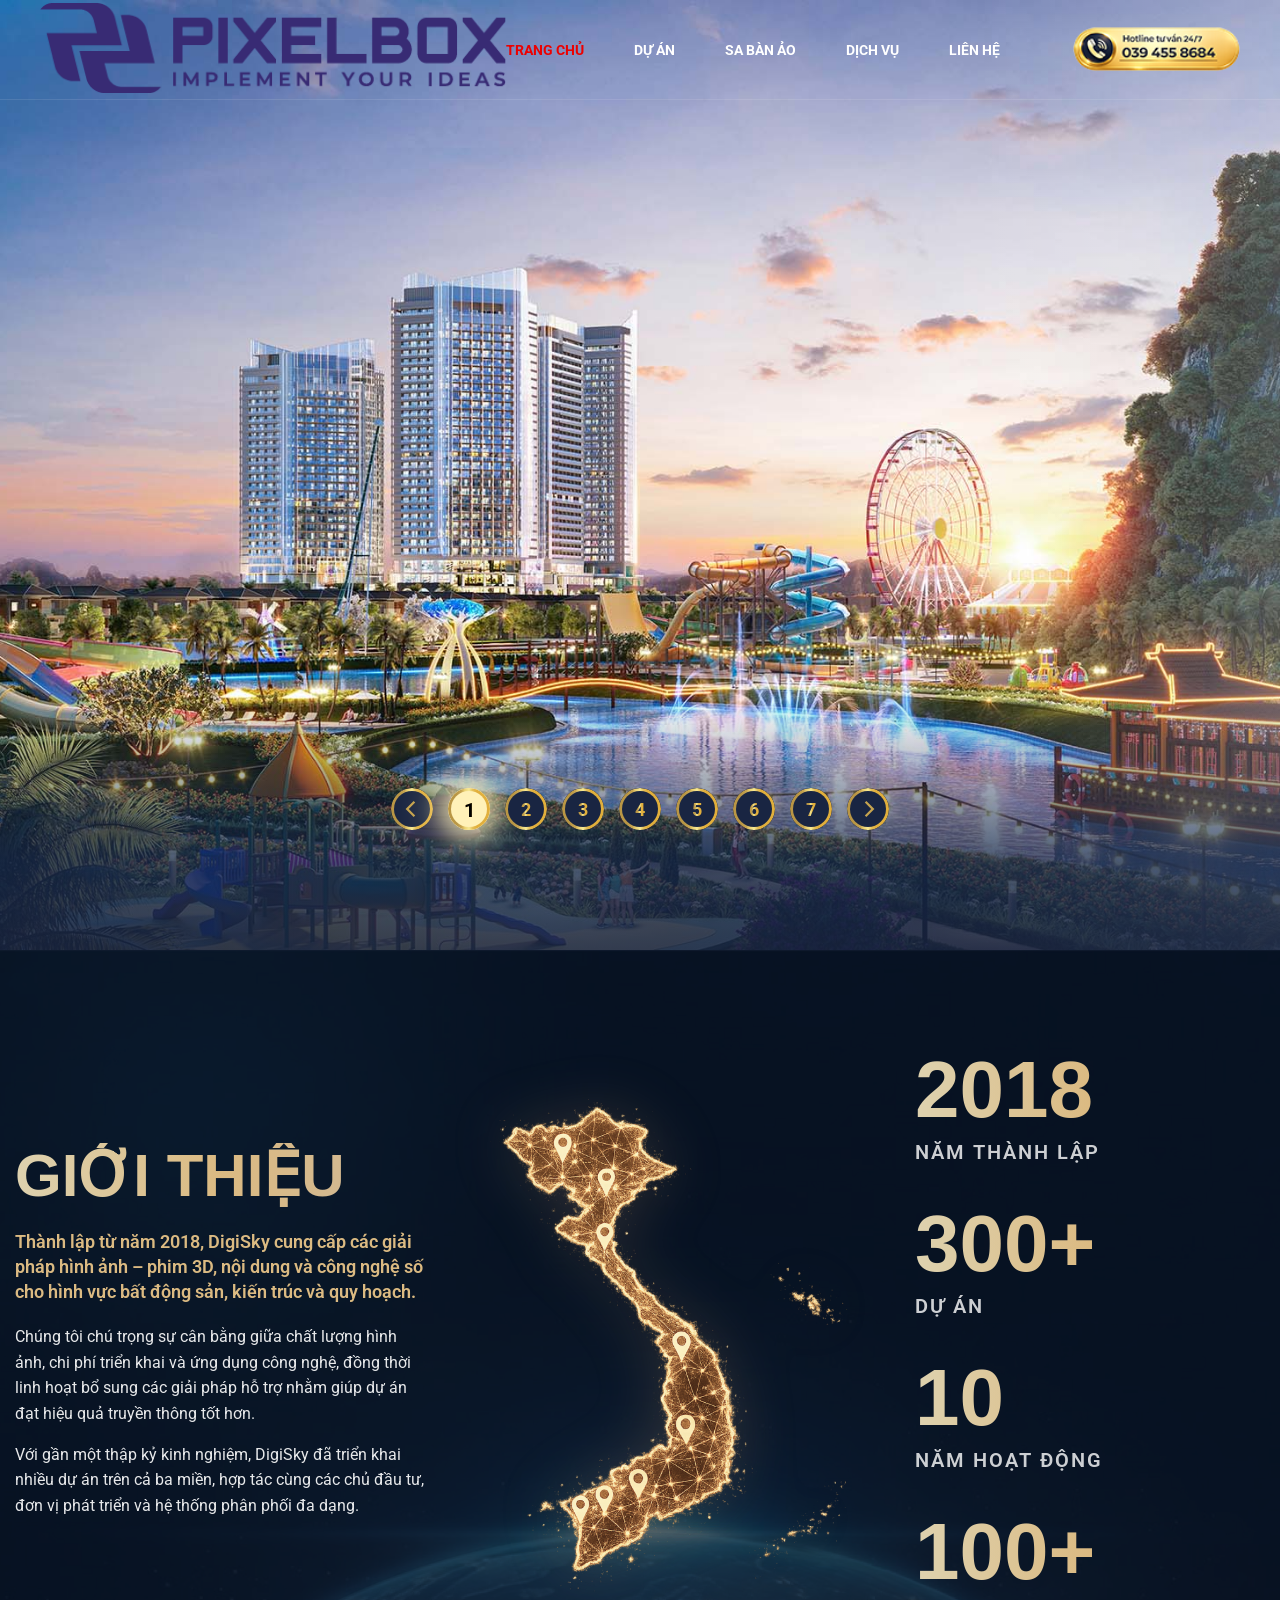
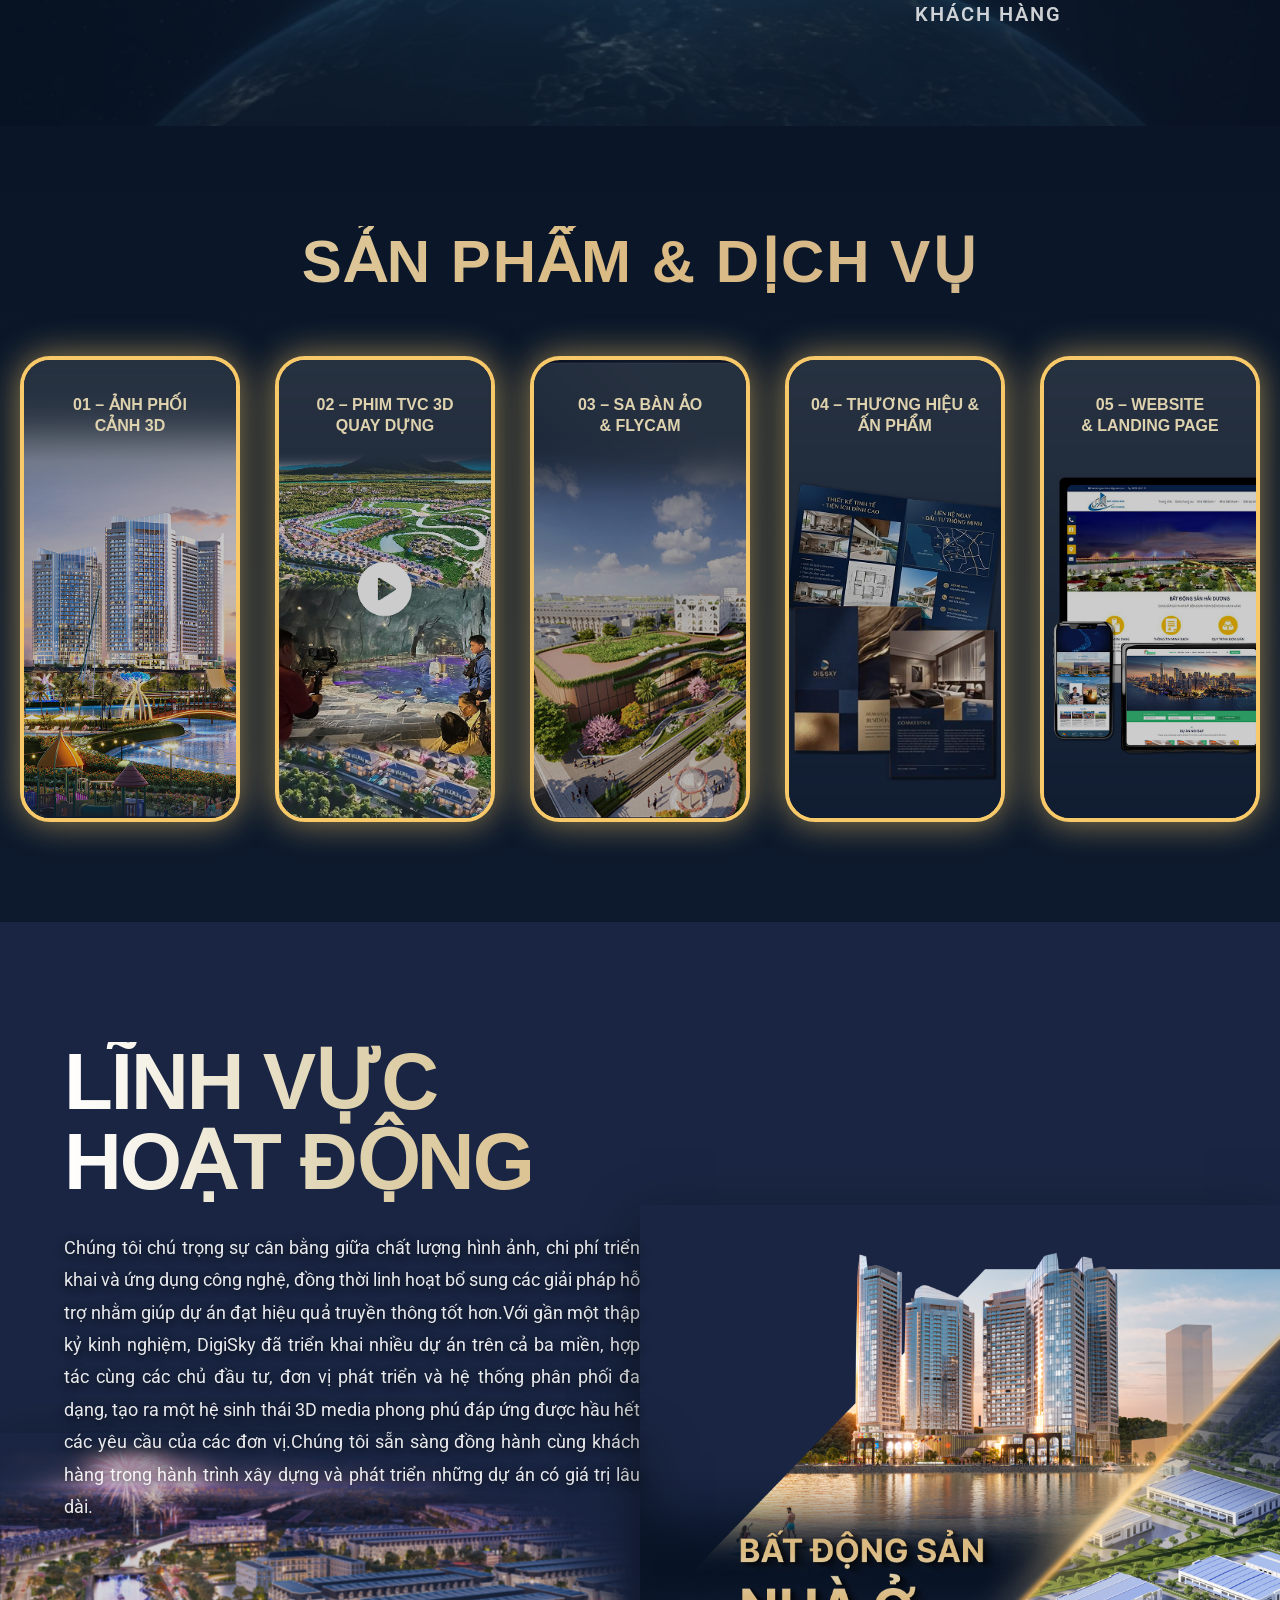
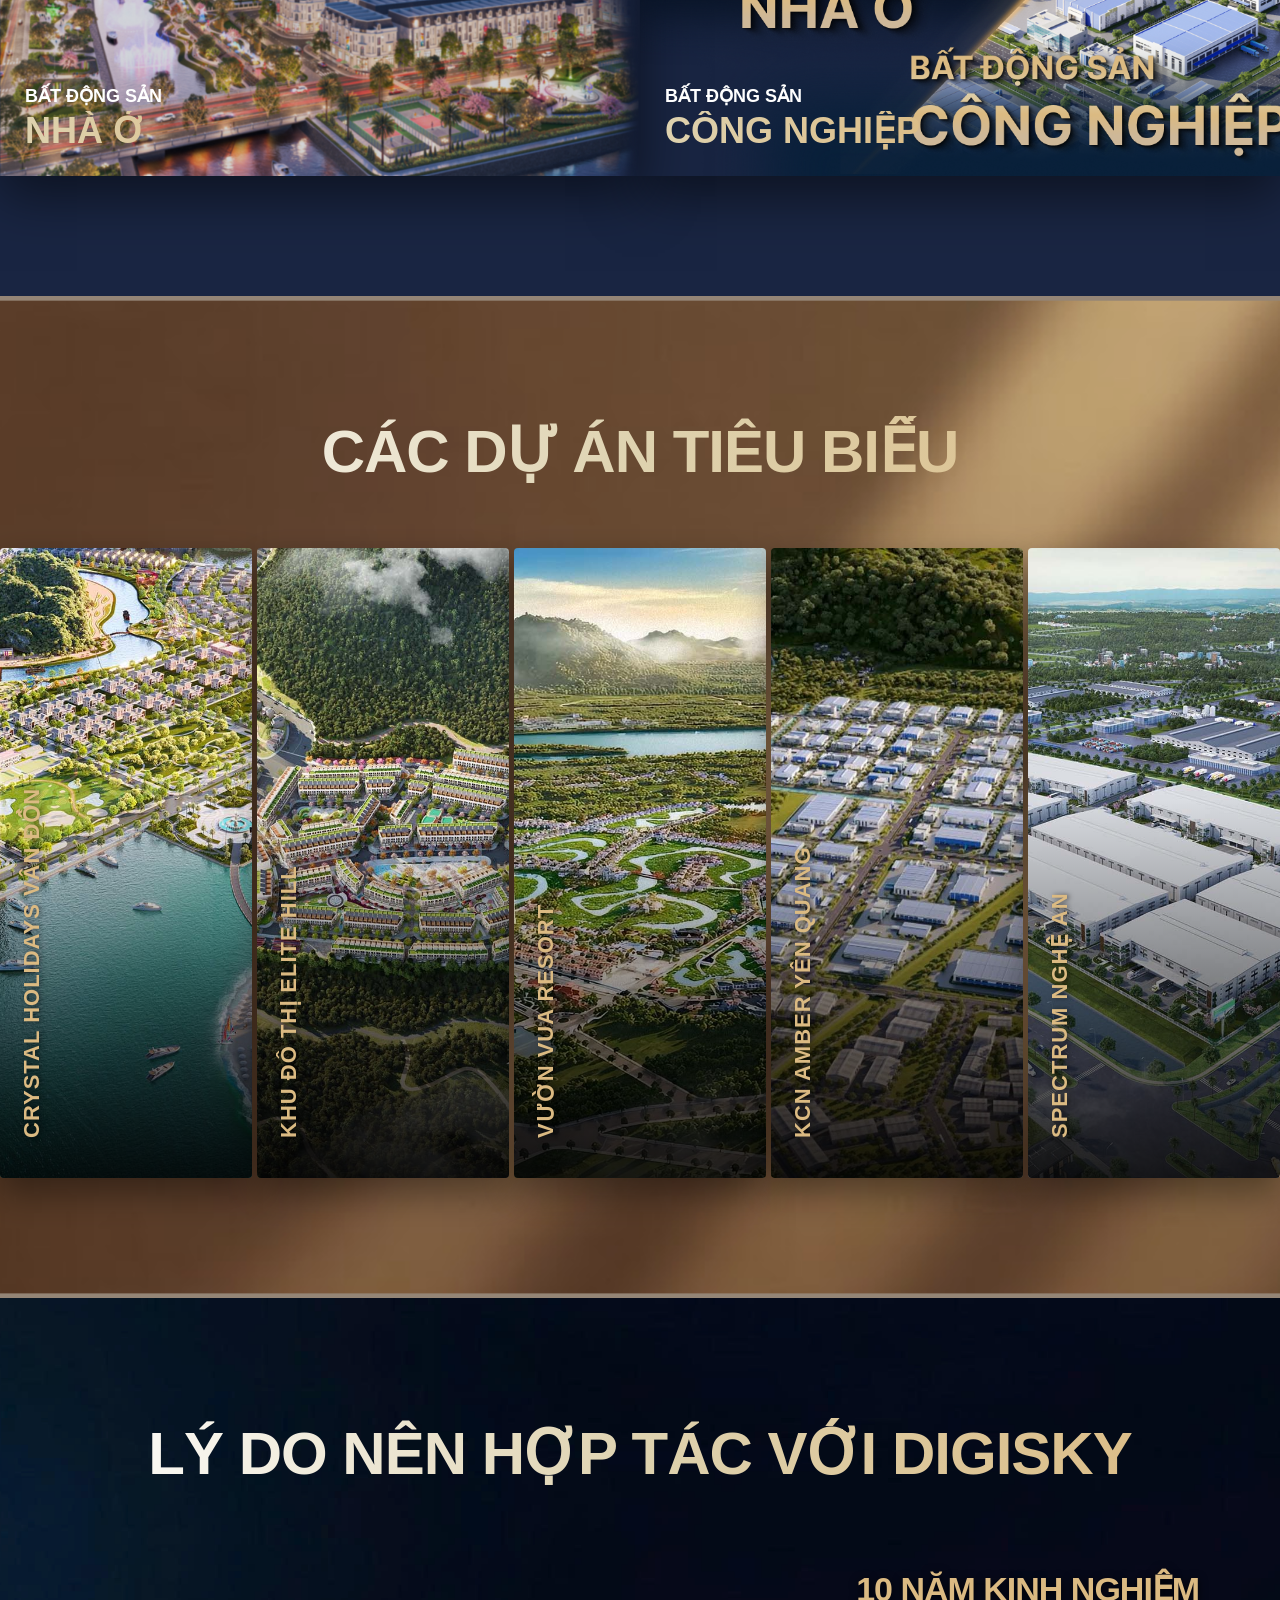
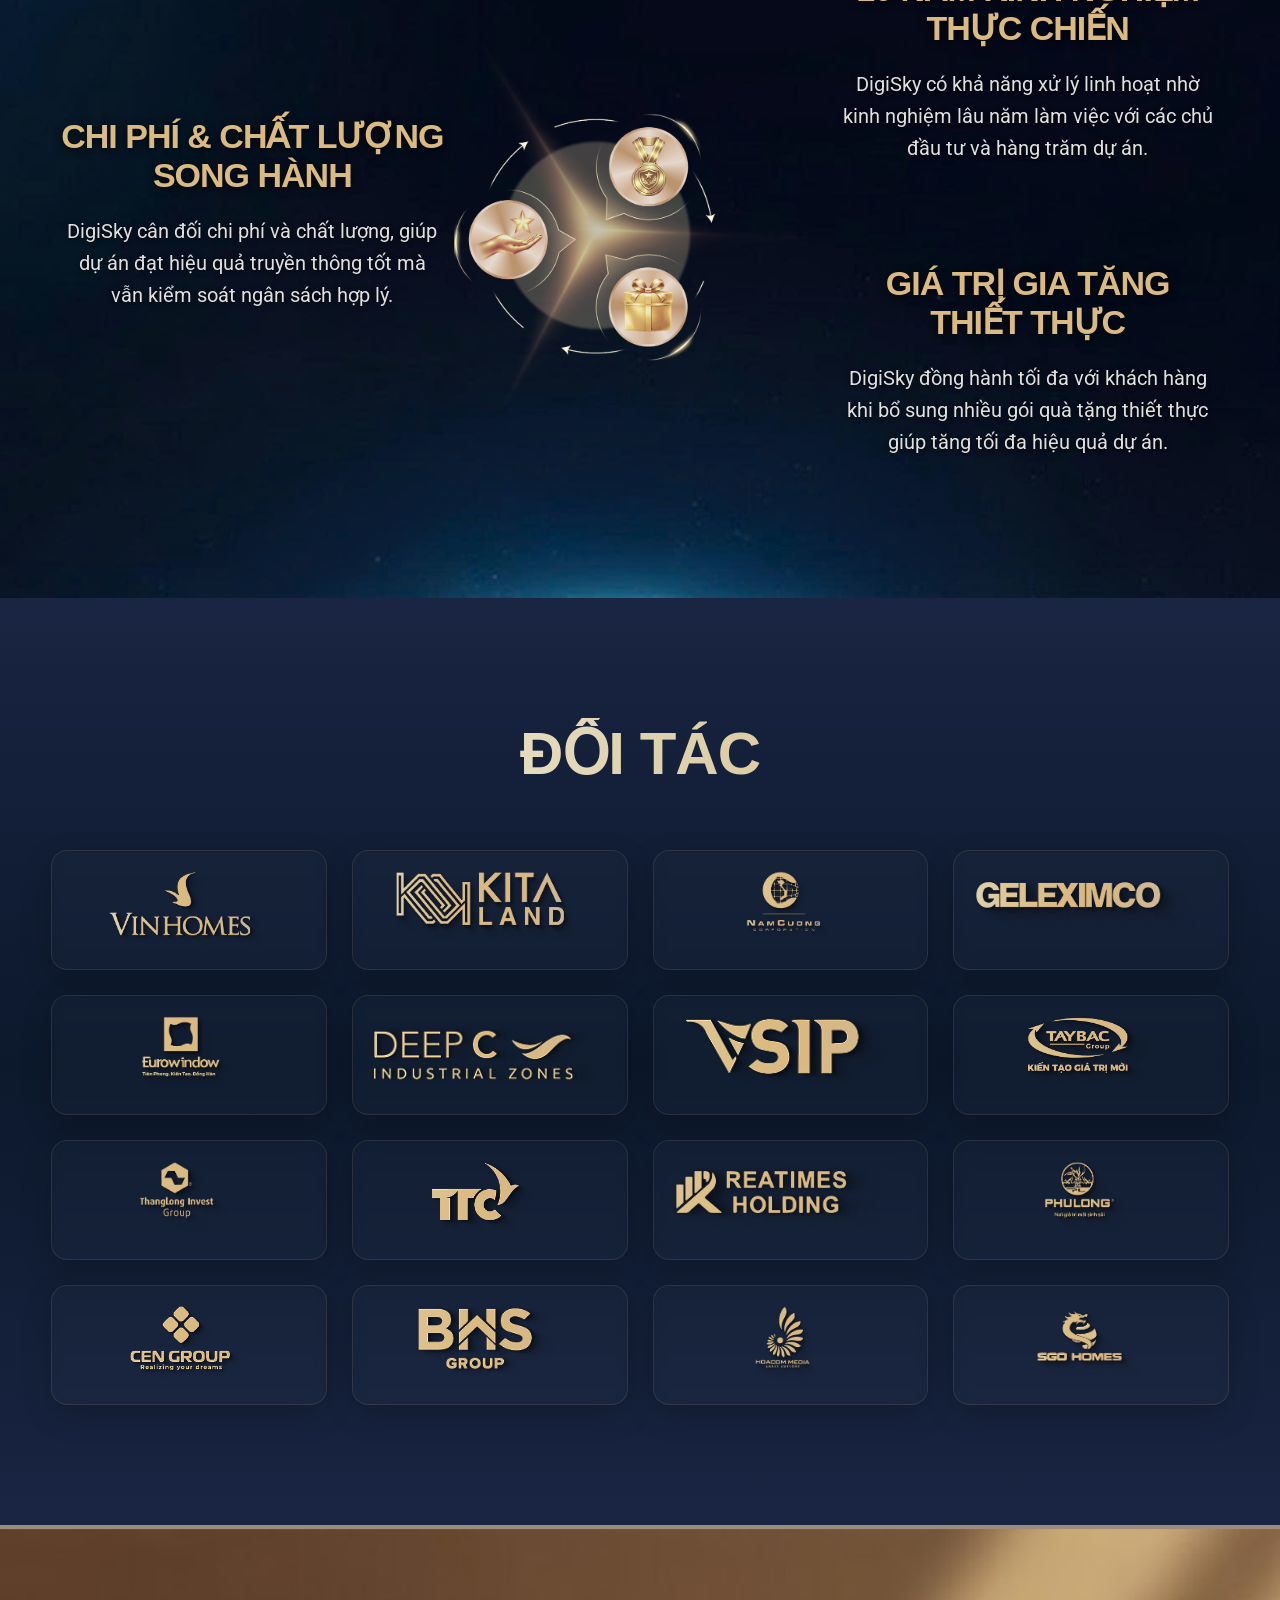
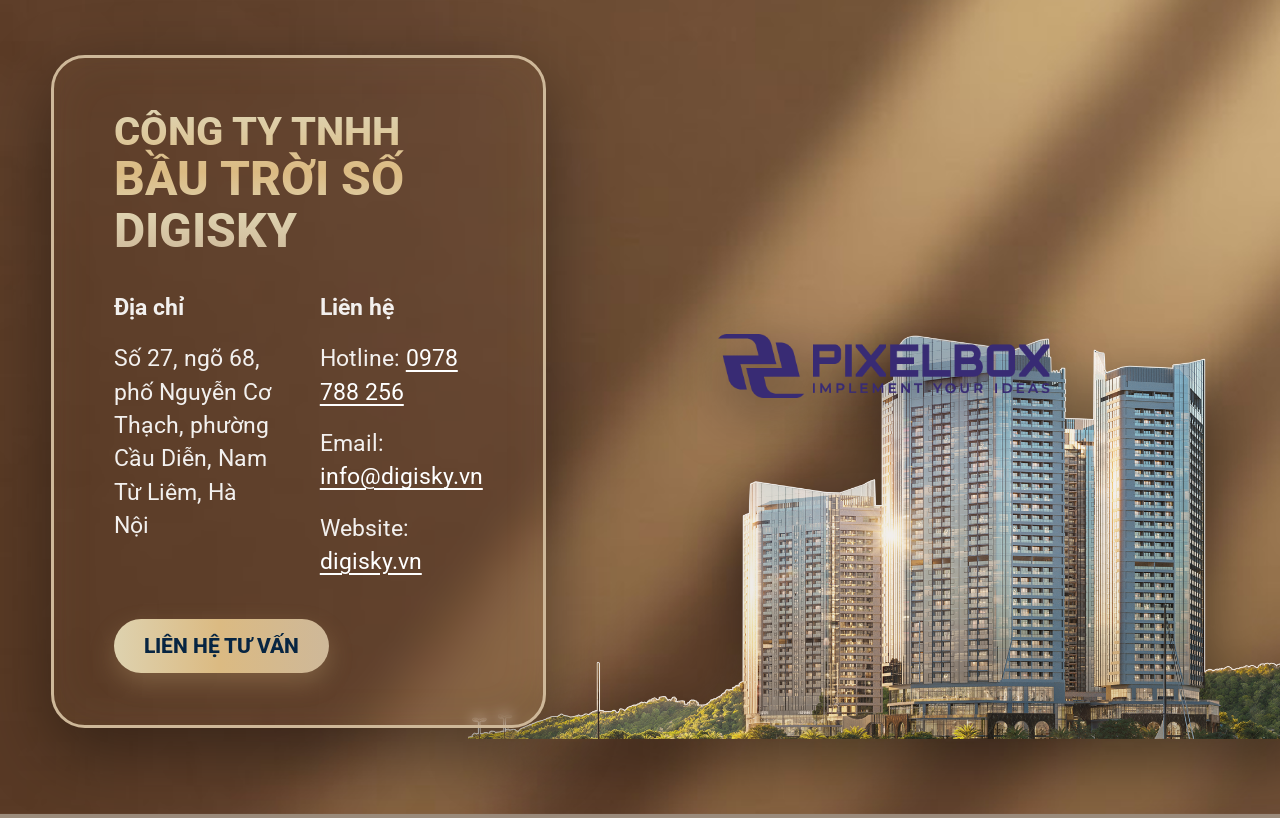
==== commit ac6c9e80: "feat: update logo to Pixelbox, add staggered partner reveal, and style section 9 contact box" ====
--- a/index.html
+++ b/index.html
@@ -8,7 +8,7 @@
         <link
             href="https://fonts.googleapis.com/css2?family=Roboto:wght@400;700&display=swap"
             rel="stylesheet">
-        <link rel="stylesheet" href="style.css?v=1.1">
+        <link rel="stylesheet" href="style.css?v=2.3">
     </head>
     <body>
 
@@ -19,11 +19,11 @@
                     <div class="logo">
                         <a href="#">
                             <img
-                                src="./Trang chủ - CÔNG TY TNHH BẦU TRỜI SỐ DIGISKY_files/logo-digisky-mau-trang1.png"
-                                alt="DigiSky Logo" class="logo-white">
+                                src="image/logo-pixelbox.png"
+                                alt="Pixelbox Logo" class="logo-white">
                             <img
-                                src="./Trang chủ - CÔNG TY TNHH BẦU TRỜI SỐ DIGISKY_files/logo-digisky-mau-trang1.png"
-                                alt="DigiSky Logo" class="logo-dark">
+                                src="image/logo-pixelbox.png"
+                                alt="Pixelbox Logo" class="logo-dark">
                         </a>
                     </div>
 
@@ -477,7 +477,7 @@
                         <h2 class="partners-main-title">ĐỐI TÁC</h2>
                     </div>
 
-                    <div class="partners-grid reveal reveal-up">
+                    <div class="partners-grid reveal">
                         <!-- Partner 1 -->
                         <div class="partner-card">
                             <div class="partner-img-wrapper">
@@ -582,11 +582,11 @@
             <section class="contact-info-section-digisky" id="lien-he">
                 <div class="section-bg fill">
                     <img
-                        src="./Trang chủ - CÔNG TY TNHH BẦU TRỜI SỐ DIGISKY_files/banner_8c.jpg"
+                        src="image/banner.png"
                         alt="Liên hệ DigiSky" class="bg">
                 </div>
                 <div class="contact-bg-overlay"></div>
-                <div class="container section-content">
+                <div class="container-fluid no-padding section-content">
                     <div class="contact-wrapper reveal reveal-up">
                         <div class="contact-box-col">
                             <div class="contact-title">
@@ -616,6 +616,15 @@
                         </div>
                     </div>
                 </div>
+                
+                <div class="contact-right-graphics">
+                    <div class="contact-logo-floating">
+                        <img src="image/logo-pixelbox.png" alt="Pixelbox Logo">
+                    </div>
+                    <div class="contact-building-image">
+                        <img src="image/contactanh.png" alt="Digisky Buildings">
+                    </div>
+                </div>
             </section>
         </main>
 
--- a/style.css
+++ b/style.css
@@ -1274,7 +1274,6 @@
     max-width: 100%;
     max-height: 100%;
     object-fit: contain;
-    filter: grayscale(100%) brightness(1.8) opacity(0.5);
     transition: all 0.4s cubic-bezier(0.25, 1, 0.5, 1);
 }
 
@@ -1287,9 +1286,46 @@
 }
 
 .partner-card:hover .partner-img-wrapper img {
-    filter: grayscale(0%) brightness(1) opacity(1);
     transform: scale(1.05);
 }
+
+/* --- Hiệu ứng xuất hiện từng cái một từ trái qua phải (Staggered Reveal) --- */
+@keyframes revealPartner {
+    from {
+        opacity: 0;
+        transform: translateX(-40px);
+    }
+    to {
+        opacity: 1;
+        transform: translateX(0);
+    }
+}
+
+.partners-grid.reveal .partner-card {
+    opacity: 0;
+}
+
+.partners-grid.reveal.active .partner-card {
+    opacity: 0;
+    animation: revealPartner 0.9s cubic-bezier(0.25, 1, 0.5, 1) forwards;
+}
+
+.partners-grid.reveal.active .partner-card:nth-child(1) { animation-delay: 0.0s; }
+.partners-grid.reveal.active .partner-card:nth-child(2) { animation-delay: 0.15s; }
+.partners-grid.reveal.active .partner-card:nth-child(3) { animation-delay: 0.3s; }
+.partners-grid.reveal.active .partner-card:nth-child(4) { animation-delay: 0.45s; }
+.partners-grid.reveal.active .partner-card:nth-child(5) { animation-delay: 0.6s; }
+.partners-grid.reveal.active .partner-card:nth-child(6) { animation-delay: 0.75s; }
+.partners-grid.reveal.active .partner-card:nth-child(7) { animation-delay: 0.9s; }
+.partners-grid.reveal.active .partner-card:nth-child(8) { animation-delay: 1.05s; }
+.partners-grid.reveal.active .partner-card:nth-child(9) { animation-delay: 1.2s; }
+.partners-grid.reveal.active .partner-card:nth-child(10) { animation-delay: 1.35s; }
+.partners-grid.reveal.active .partner-card:nth-child(11) { animation-delay: 1.5s; }
+.partners-grid.reveal.active .partner-card:nth-child(12) { animation-delay: 1.65s; }
+.partners-grid.reveal.active .partner-card:nth-child(13) { animation-delay: 1.8s; }
+.partners-grid.reveal.active .partner-card:nth-child(14) { animation-delay: 1.95s; }
+.partners-grid.reveal.active .partner-card:nth-child(15) { animation-delay: 2.1s; }
+.partners-grid.reveal.active .partner-card:nth-child(16) { animation-delay: 2.25s; }
 
 /* Responsiveness */
 @media (max-width: 1200px) {
@@ -1330,4 +1366,239 @@
         height: 90px;
         padding: 10px;
     }
+}
+
+/* --- Section 9: Liên hệ --- */
+.contact-info-section-digisky {
+    position: relative;
+    min-height: 820px;
+    padding: 130px 0 90px;
+    overflow: hidden;
+    display: flex;
+    align-items: center;
+    background: #061525;
+}
+
+.contact-info-section-digisky .section-bg,
+.contact-info-section-digisky .section-bg img {
+    position: absolute;
+    inset: 0;
+    width: 100%;
+    height: 100%;
+}
+
+.contact-info-section-digisky .section-bg img {
+    object-fit: cover;
+    /* Removed all filters to keep image original */
+}
+
+.contact-bg-overlay {
+    position: absolute;
+    inset: 0;
+    z-index: 1;
+    /* Removed background gradients so nothing covers the image */
+}
+
+.contact-info-section-digisky .section-content {
+    position: relative;
+    z-index: 2;
+    width: 100%;
+}
+
+.contact-wrapper {
+    max-width: 1500px;
+    margin: 0 auto;
+    padding: 0 4%;
+    display: flex;
+    align-items: center;
+    justify-content: space-between;
+    gap: 40px;
+    z-index: 2;
+}
+
+.contact-box-col {
+    flex: 0 0 42%;
+    position: relative;
+    border: 3px solid #CEB899;
+    border-radius: 34px;
+    padding: 52px 60px;
+    color: #fff;
+    background: transparent;
+    box-shadow: 0 24px 70px rgba(0, 0, 0, .42), inset 0 0 50px rgba(219, 186, 130, .06);
+    backdrop-filter: blur(7px);
+}
+
+.contact-title h2 {
+    margin: 0 0 34px;
+    font-family: "Inter", "Roboto", sans-serif;
+    font-size: 40px;
+    line-height: 1.08;
+    font-weight: 800;
+    text-transform: uppercase;
+    background: linear-gradient(180deg, #DED2AF 1%, #DBBA82 42%, #DED2AF 70%, #CEB899 100%);
+    -webkit-background-clip: text;
+    background-clip: text;
+    -webkit-text-fill-color: transparent;
+}
+
+.contact-title h2 span {
+    font-size: 48px;
+}
+
+.contact-grid {
+    display: grid;
+    grid-template-columns: 1.15fr .85fr;
+    gap: 48px;
+}
+
+/* --- Decorative Graphics at Bottom Right --- */
+.contact-right-graphics {
+    position: absolute;
+    bottom: -10px;
+    right: -20px;
+    width: 65%;
+    max-width: 1400px;
+    z-index: 1; /* Below the contact box */
+    pointer-events: none;
+    display: flex;
+    flex-direction: column;
+    align-items: flex-end;
+}
+
+.contact-logo-floating {
+    width: 40%; /* Reduced from 80% to 40% (50% smaller) */
+    align-self: center; /* Center the logo horizontally */
+    margin-bottom: 0; 
+    position: relative;
+    z-index: 3; /* Must be higher than buildings */
+}
+
+.contact-logo-floating img {
+    width: 100%;
+    height: auto;
+    object-fit: contain;
+    filter: drop-shadow(0 15px 30px rgba(0, 0, 0, 0.6));
+}
+
+.contact-building-image {
+    width: 100%;
+    margin-top: 0;
+    transform: translateY(-20%); /* Pushes the building image UP visually by 20% */
+    position: relative;
+    z-index: 2;
+    opacity: 0.9;
+    animation: floatImage 8s ease-in-out infinite;
+}
+
+.contact-building-image img {
+    width: 100%;
+    height: auto;
+    object-fit: contain;
+    filter: drop-shadow(0 20px 30px rgba(0, 0, 0, 0.5));
+}
+
+@keyframes floatImage {
+    0% { transform: translateY(0); }
+    50% { transform: translateY(-15px); }
+    100% { transform: translateY(0); }
+}
+
+@media (max-width: 1024px) {
+    .contact-wrapper {
+        flex-direction: column; /* Center the box */
+    }
+    .contact-box-col {
+        flex: 0 0 100%;
+        width: 100%;
+        text-align: left;
+        z-index: 5;
+    }
+    .contact-right-graphics {
+        width: 80%;
+        right: -30px;
+        bottom: -20px;
+        opacity: 0.7;
+    }
+    .contact-logo-floating {
+        margin-bottom: -80px;
+    }
+}
+
+@media (max-width: 768px) {
+    .contact-right-graphics {
+        width: 100%;
+        right: -40px;
+        opacity: 0.4;
+    }
+}
+
+.contact-location-title p,
+.contact-contact-title p {
+    margin: 0 0 12px;
+    font-size: 34px;
+    font-weight: 700;
+    color: #fff;
+}
+
+.contact-address p,
+.contact-details p {
+    font-size: 23px;
+    line-height: 1.45;
+    margin: 0 0 18px;
+    color: rgba(255, 255, 255, .92);
+}
+
+.contact-address a,
+.contact-details a {
+    color: #fff;
+    text-decoration: underline;
+    text-underline-offset: 4px;
+}
+
+.btn-contact-profile {
+    display: inline-block;
+    margin-top: 22px;
+    padding: 15px 30px;
+    border-radius: 999px;
+    font-size: 21px;
+    font-weight: 800;
+    color: #072542;
+    background: linear-gradient(90deg, #DED2AF 0%, #DBBA82 49%, #CEB899 100%);
+    box-shadow: 0 10px 25px rgba(219, 186, 130, .25);
+    transition: all .3s ease;
+}
+
+.btn-contact-profile:hover {
+    transform: translateY(-3px);
+    background: #072542;
+    color: #fff;
+}
+
+@media (max-width: 849px) {
+    #header { height: 78px; }
+    .main-nav ul { gap: 18px; }
+    .main-nav ul li a { font-size: 11px; }
+    .hotline img { height: 34px; }
+    .logo img { max-height: 62px; }
+    .hero-slider { height: 620px; }
+    .slider-controls { bottom: 62px; transform: translateX(-50%) scale(.82); }
+    .contact-info-section-digisky { min-height: auto; padding: 86px 0 60px; }
+    .contact-box-col { padding: 42px 26px; border-radius: 24px; }
+    .contact-title h2 { font-size: 26px; }
+    .contact-title h2 span { font-size: 30px; }
+    .contact-grid { grid-template-columns: 1fr; gap: 20px; }
+    .contact-location-title p, .contact-contact-title p { font-size: 26px; }
+    .contact-address p, .contact-details p { font-size: 18px; }
+}
+
+@media (max-width: 560px) {
+    .header-inner { padding: 0; }
+    .header-right { display: none; }
+    .main-nav { display: none; }
+    .logo { justify-content: center; }
+    .hero-slider { height: 520px; }
+    .dot, .slider-btn-alt { width: 34px; height: 34px; }
+    .dot:before { font-size: 15px; }
+    .slider-dots { gap: 8px; }
+    .slider-controls { gap: 8px; }
 }
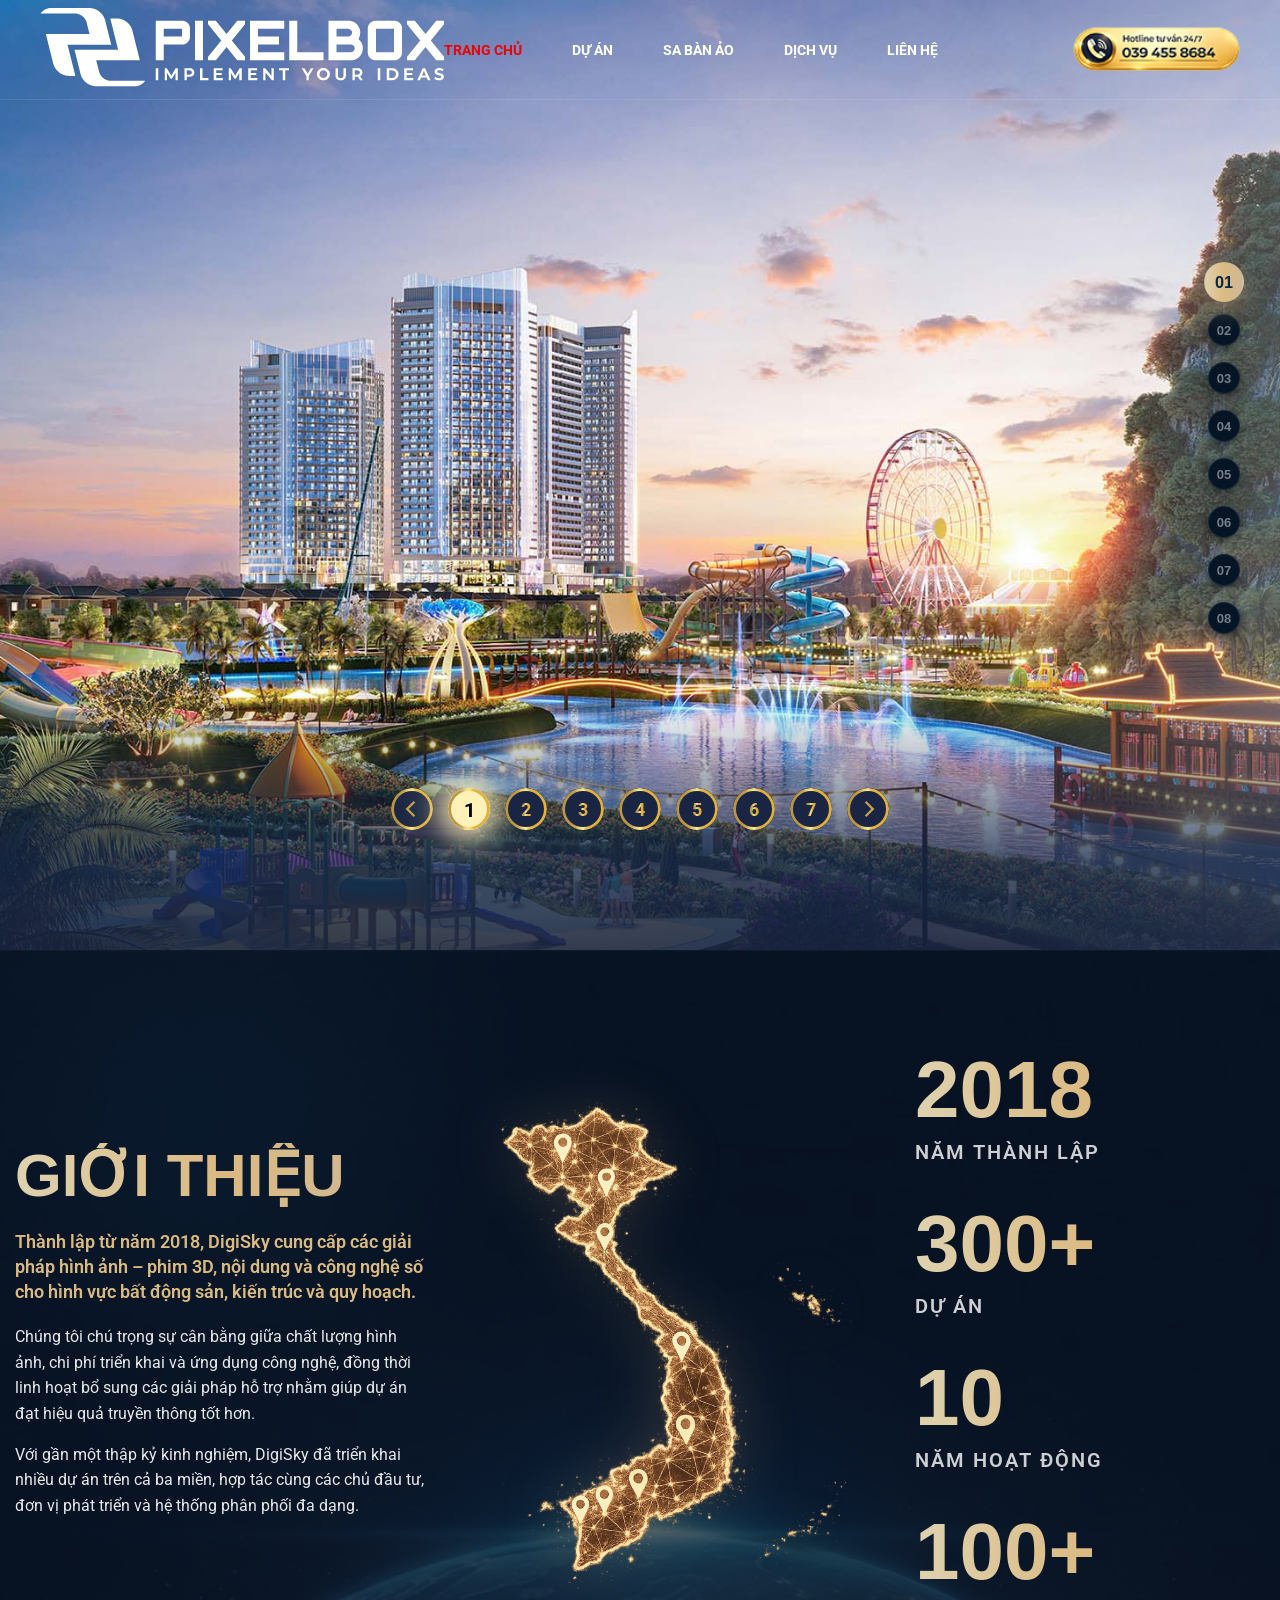
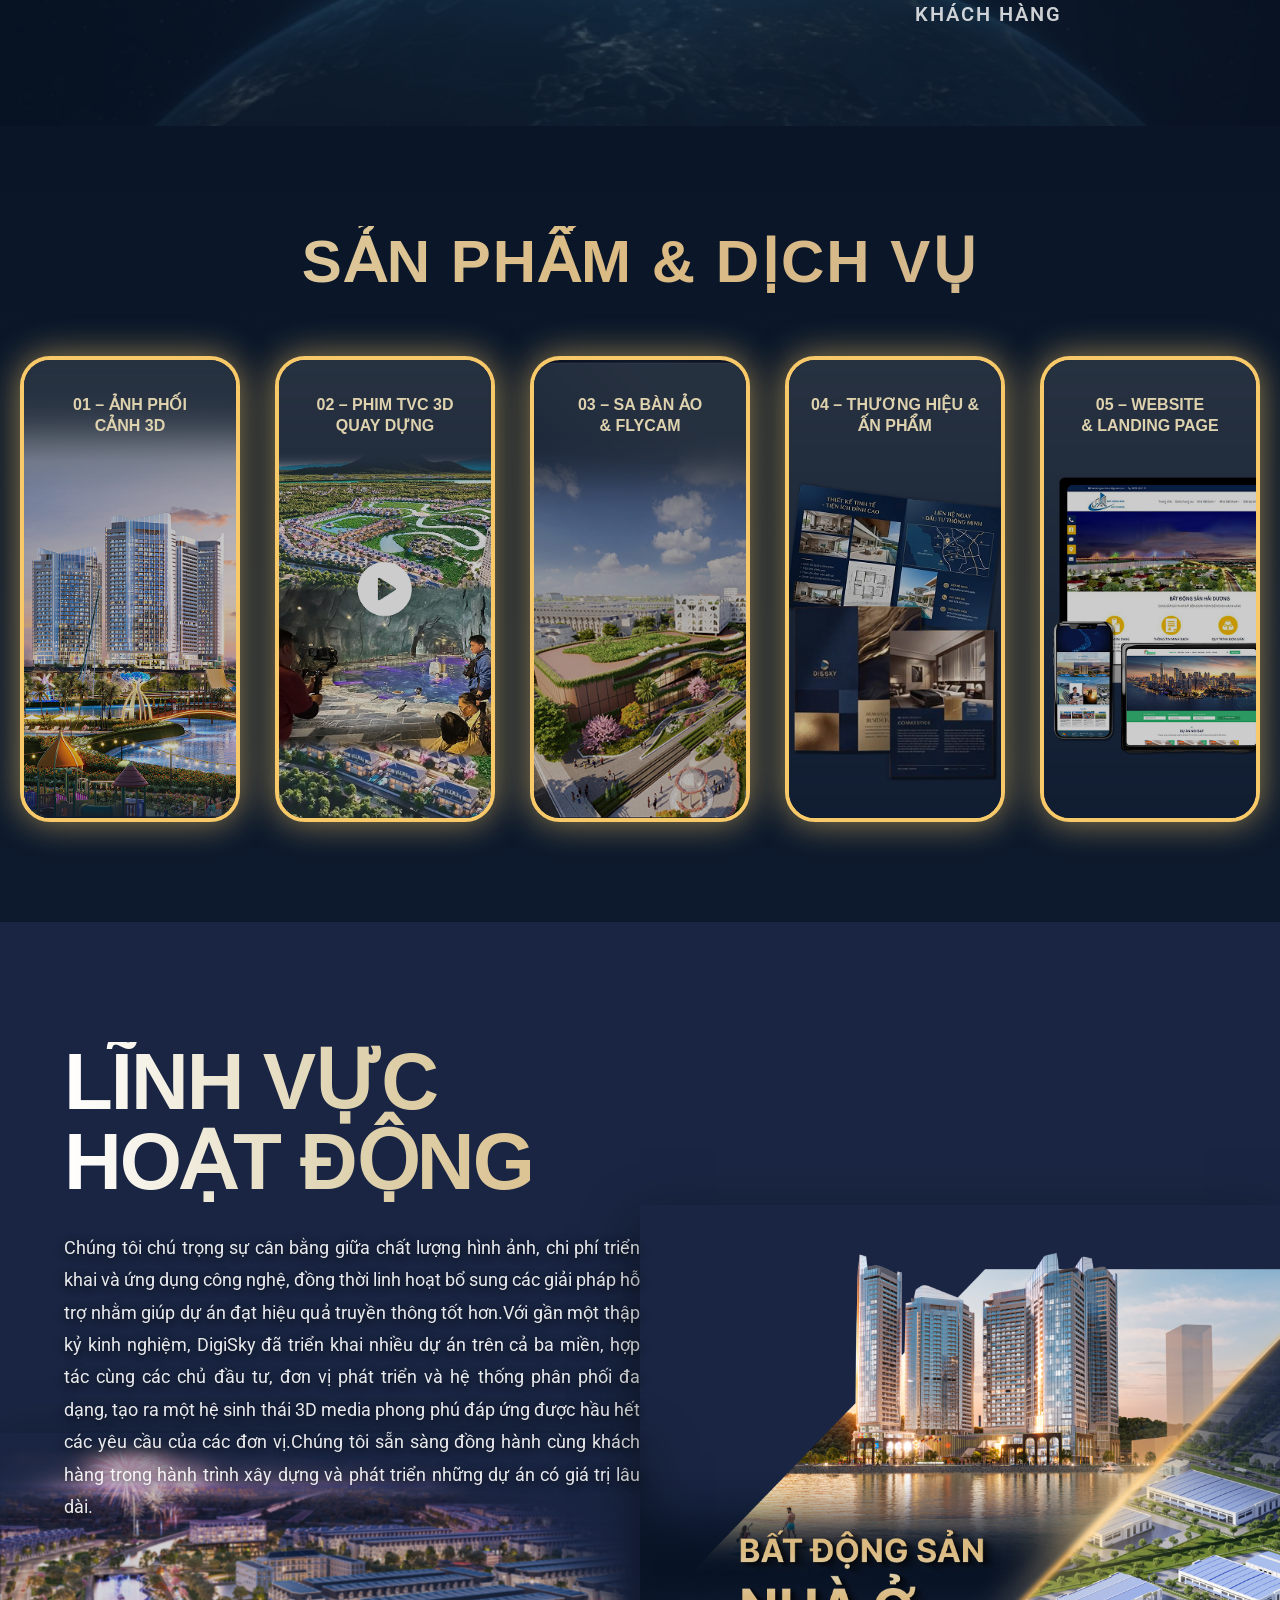
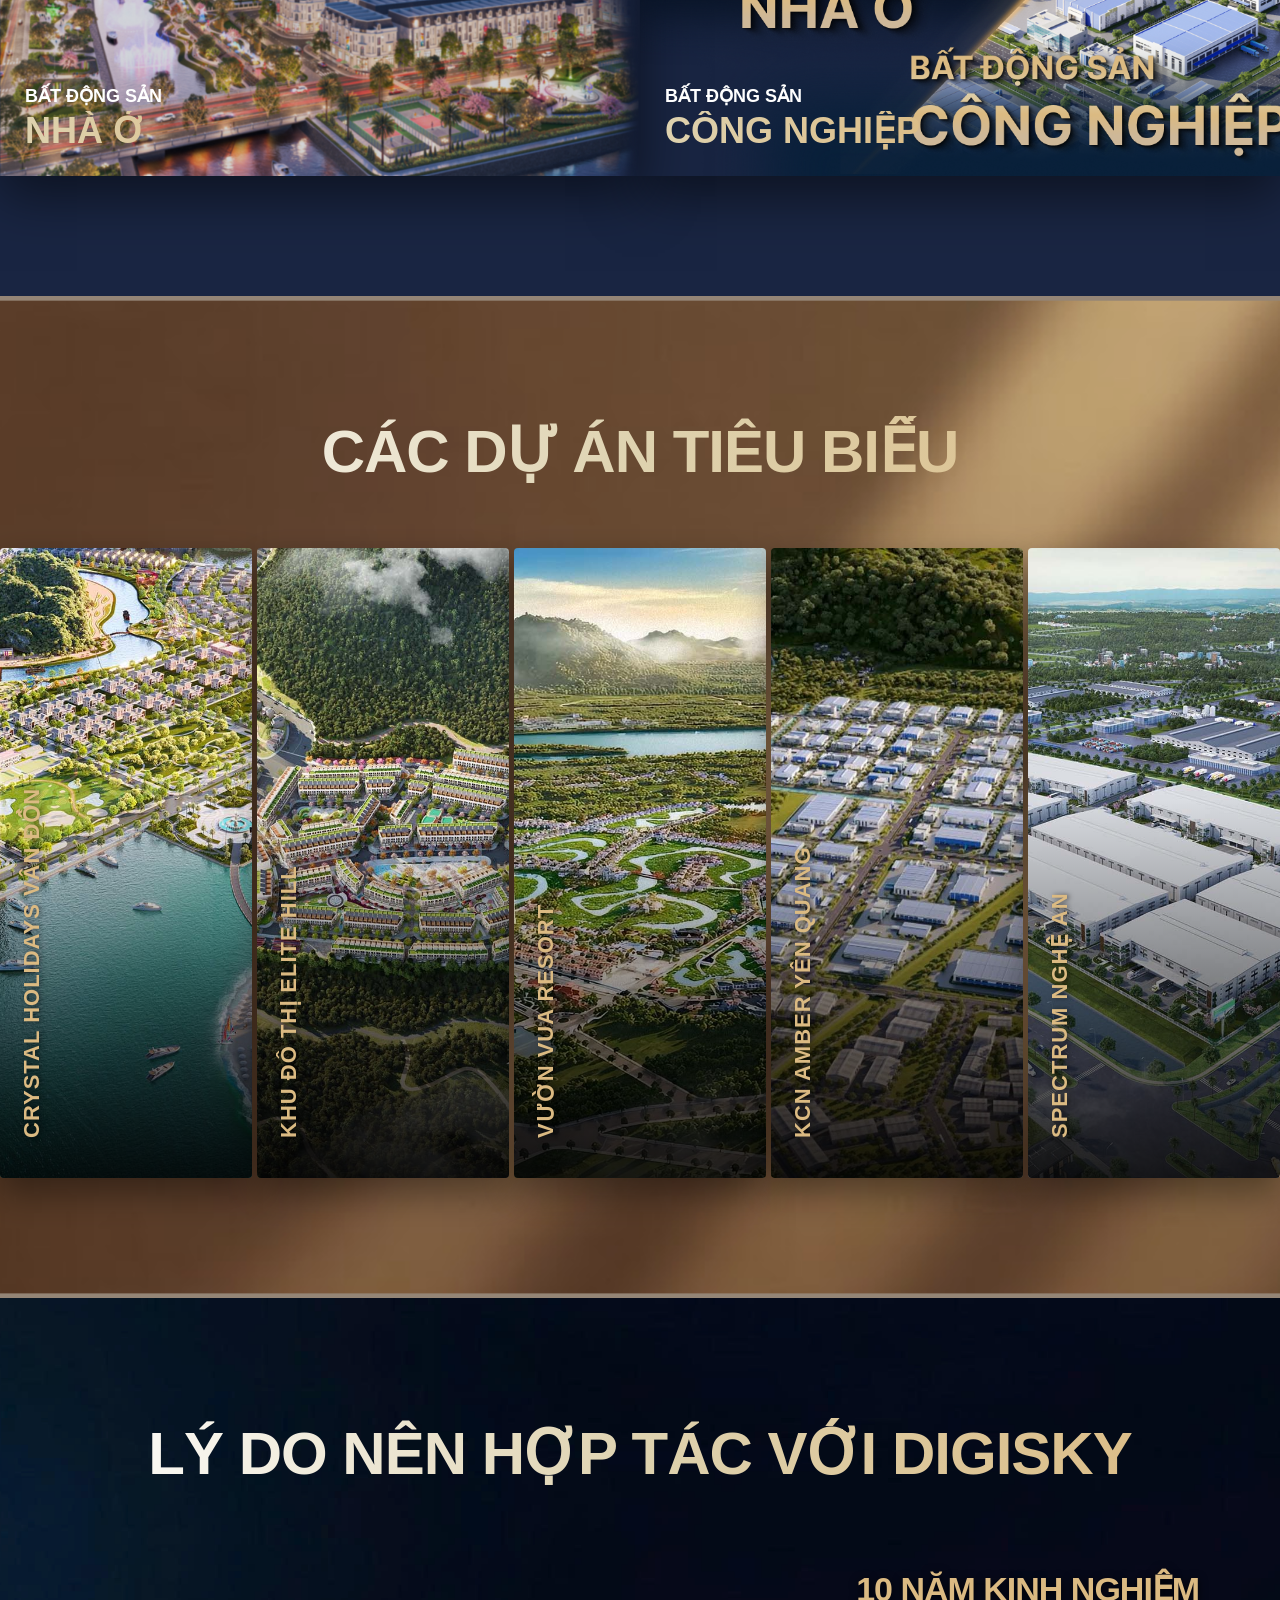
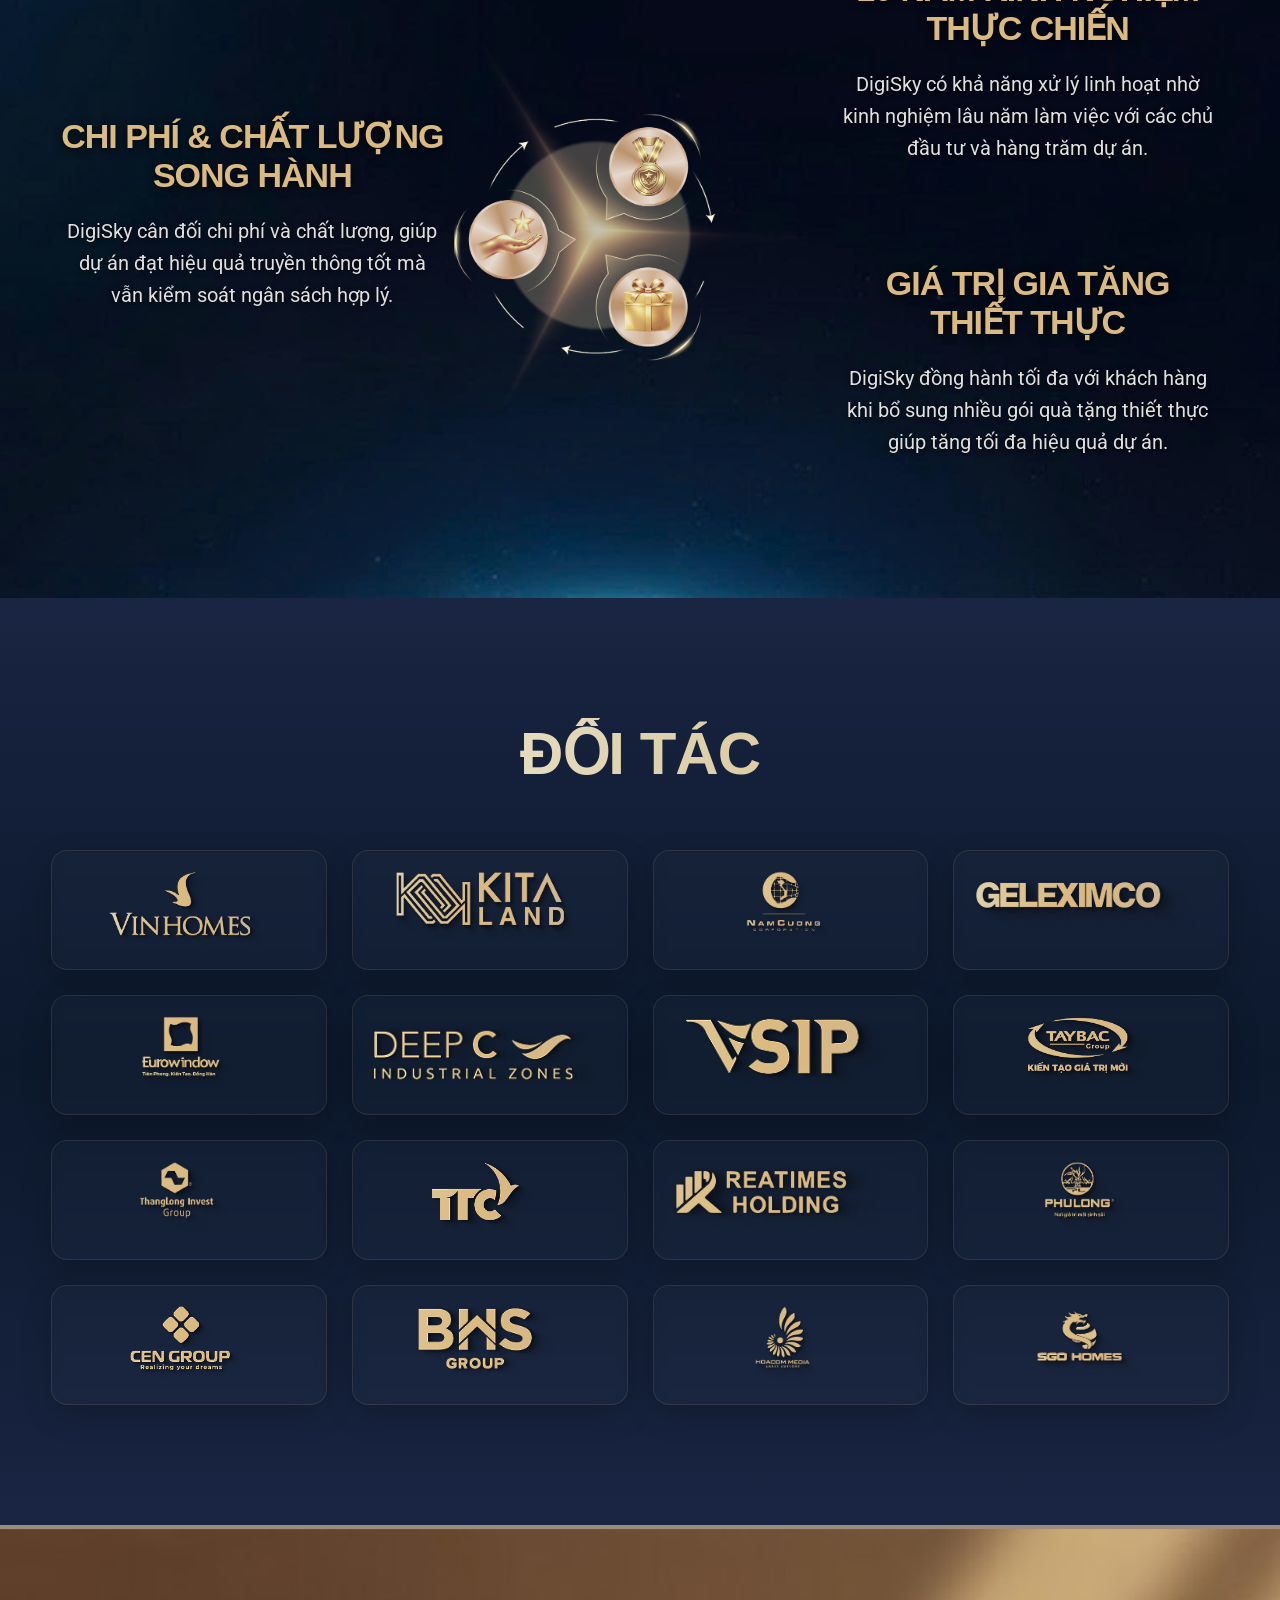
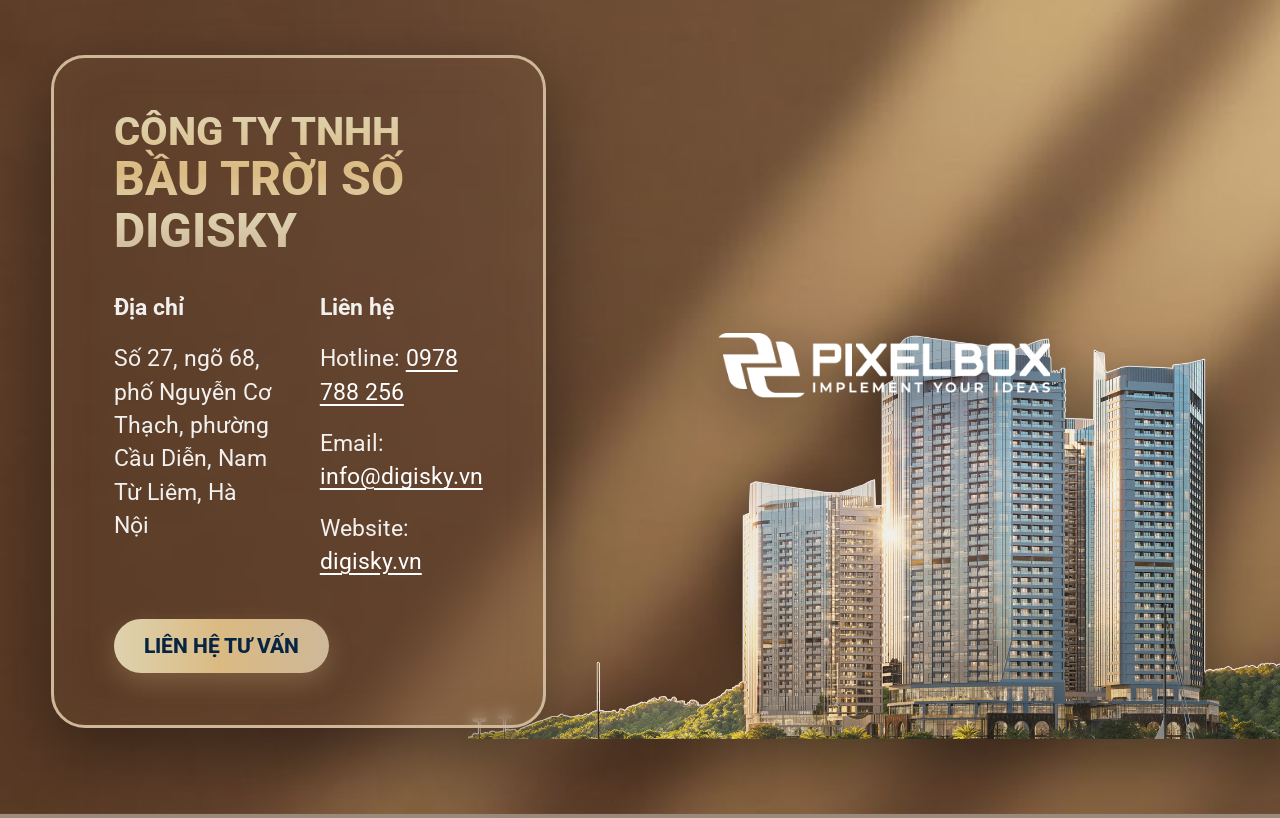
==== commit 85b29efb: "feat: add floating side-nav-pagination with numbers 01 to 08 and auto scroll spy" ====
--- a/index.html
+++ b/index.html
@@ -52,7 +52,7 @@
 
         <main>
             <!-- Section 2: Hệ thống Slide Banner chính -->
-            <section class="hero-slider bannerhome">
+            <section class="hero-slider bannerhome" id="home">
                 <div class="slider-container" id="hero-slider">
                     <div class="slide active">
                         <img
@@ -350,7 +350,7 @@
                         <h2 class="projects-main-title">CÁC DỰ ÁN TIÊU BIỂU</h2>
                     </div>
 
-                    <div class="project-stack-row reveal reveal-up">
+                    <div class="project-stack-row">
                         <!-- Project 1: CRYSTAL HOLIDAYS VÂN ĐỒN -->
                         <div class="project-card">
                             <div class="project-card-bg"
@@ -417,7 +417,7 @@
                             DIGISKY</h2>
                     </div>
 
-                    <div class="row why-row reveal reveal-up">
+                    <div class="row why-row">
                         <!-- Cột trái: Chi phí & Chất lượng -->
                         <div class="col large-3 medium-12 why-col-left">
                             <div class="why-card tall-card">
@@ -587,7 +587,7 @@
                 </div>
                 <div class="contact-bg-overlay"></div>
                 <div class="container-fluid no-padding section-content">
-                    <div class="contact-wrapper reveal reveal-up">
+                    <div class="contact-wrapper">
                         <div class="contact-box-col">
                             <div class="contact-title">
                                 <h2>CÔNG TY TNHH<br><span>BẦU TRỜI SỐ
@@ -628,6 +628,18 @@
             </section>
         </main>
 
+        <!-- Floating Side Navigation (01 - 08) -->
+        <div class="side-nav-pagination">
+            <a href="#home" class="page-num active" data-target="home">01</a>
+            <a href="#intro" class="page-num" data-target="intro">02</a>
+            <a href="#products" class="page-num" data-target="products">03</a>
+            <a href="#bat-dong-san" class="page-num" data-target="bat-dong-san">04</a>
+            <a href="#du-an" class="page-num" data-target="du-an">05</a>
+            <a href="#ly-do" class="page-num" data-target="ly-do">06</a>
+            <a href="#doi-tac" class="page-num" data-target="doi-tac">07</a>
+            <a href="#lien-he" class="page-num" data-target="lien-he">08</a>
+        </div>
+
         <script src="script.js"></script>
     </body>
 </html>
--- a/style.css
+++ b/style.css
@@ -1120,6 +1120,7 @@
         height: 230px; /* Tăng chiều cao thêm 15% trên mobile (từ 200px lên 230px) */
         width: 100%;
         filter: brightness(1) grayscale(0%);
+        flex: none; /* Ngăn chặn xẹp chiều cao về 0px trên thiết bị di động */
     }
     
     .project-card.active,
@@ -1601,4 +1602,83 @@
     .dot:before { font-size: 15px; }
     .slider-dots { gap: 8px; }
     .slider-controls { gap: 8px; }
+}
+
+/* --- Floating Side Navigation Pagination (01 - 08) --- */
+.side-nav-pagination {
+    position: fixed;
+    right: 40px;
+    top: 50%;
+    transform: translateY(-50%);
+    display: flex;
+    flex-direction: column;
+    gap: 16px;
+    z-index: 999;
+    align-items: center;
+}
+
+.side-nav-pagination::before {
+    content: '';
+    position: absolute;
+    top: 15px;
+    bottom: 15px;
+    right: 50%;
+    transform: translateX(50%);
+    width: 1px;
+    background: rgba(255, 255, 255, 0.12);
+    z-index: -1;
+}
+
+.page-num {
+    font-family: "Outfit", "Inter", sans-serif;
+    font-size: 13px;
+    font-weight: 700;
+    color: rgba(255, 255, 255, 0.45);
+    text-decoration: none;
+    transition: all 0.3s cubic-bezier(0.25, 1, 0.5, 1);
+    cursor: pointer;
+    background: #061525; /* Solid background color of the body to cover line */
+    width: 32px;
+    height: 32px;
+    display: flex;
+    align-items: center;
+    justify-content: center;
+    border-radius: 50%;
+    border: 1px solid rgba(255, 255, 255, 0.08);
+    box-shadow: 0 4px 10px rgba(0, 0, 0, 0.4);
+}
+
+.page-num:hover {
+    color: #DBBA82;
+    border-color: rgba(219, 186, 130, 0.4);
+    transform: scale(1.15);
+}
+
+.page-num.active {
+    color: #072542;
+    background: linear-gradient(90deg, #DED2AF 0%, #DBBA82 49%, #CEB899 100%);
+    border-color: transparent;
+    font-weight: 800;
+    box-shadow: 0 6px 20px rgba(219, 186, 130, 0.45);
+    transform: scale(1.25);
+}
+
+/* Mobile Responsiveness */
+@media (max-width: 849px) {
+    .side-nav-pagination {
+        right: 16px;
+        gap: 10px;
+    }
+    .page-num {
+        width: 26px;
+        height: 26px;
+        font-size: 10px;
+    }
+}
+
+@media (max-width: 560px) {
+    /* Hide on small screens to prevent overlaying other UI blocks */
+    .side-nav-pagination {
+        display: none;
+    }
 }
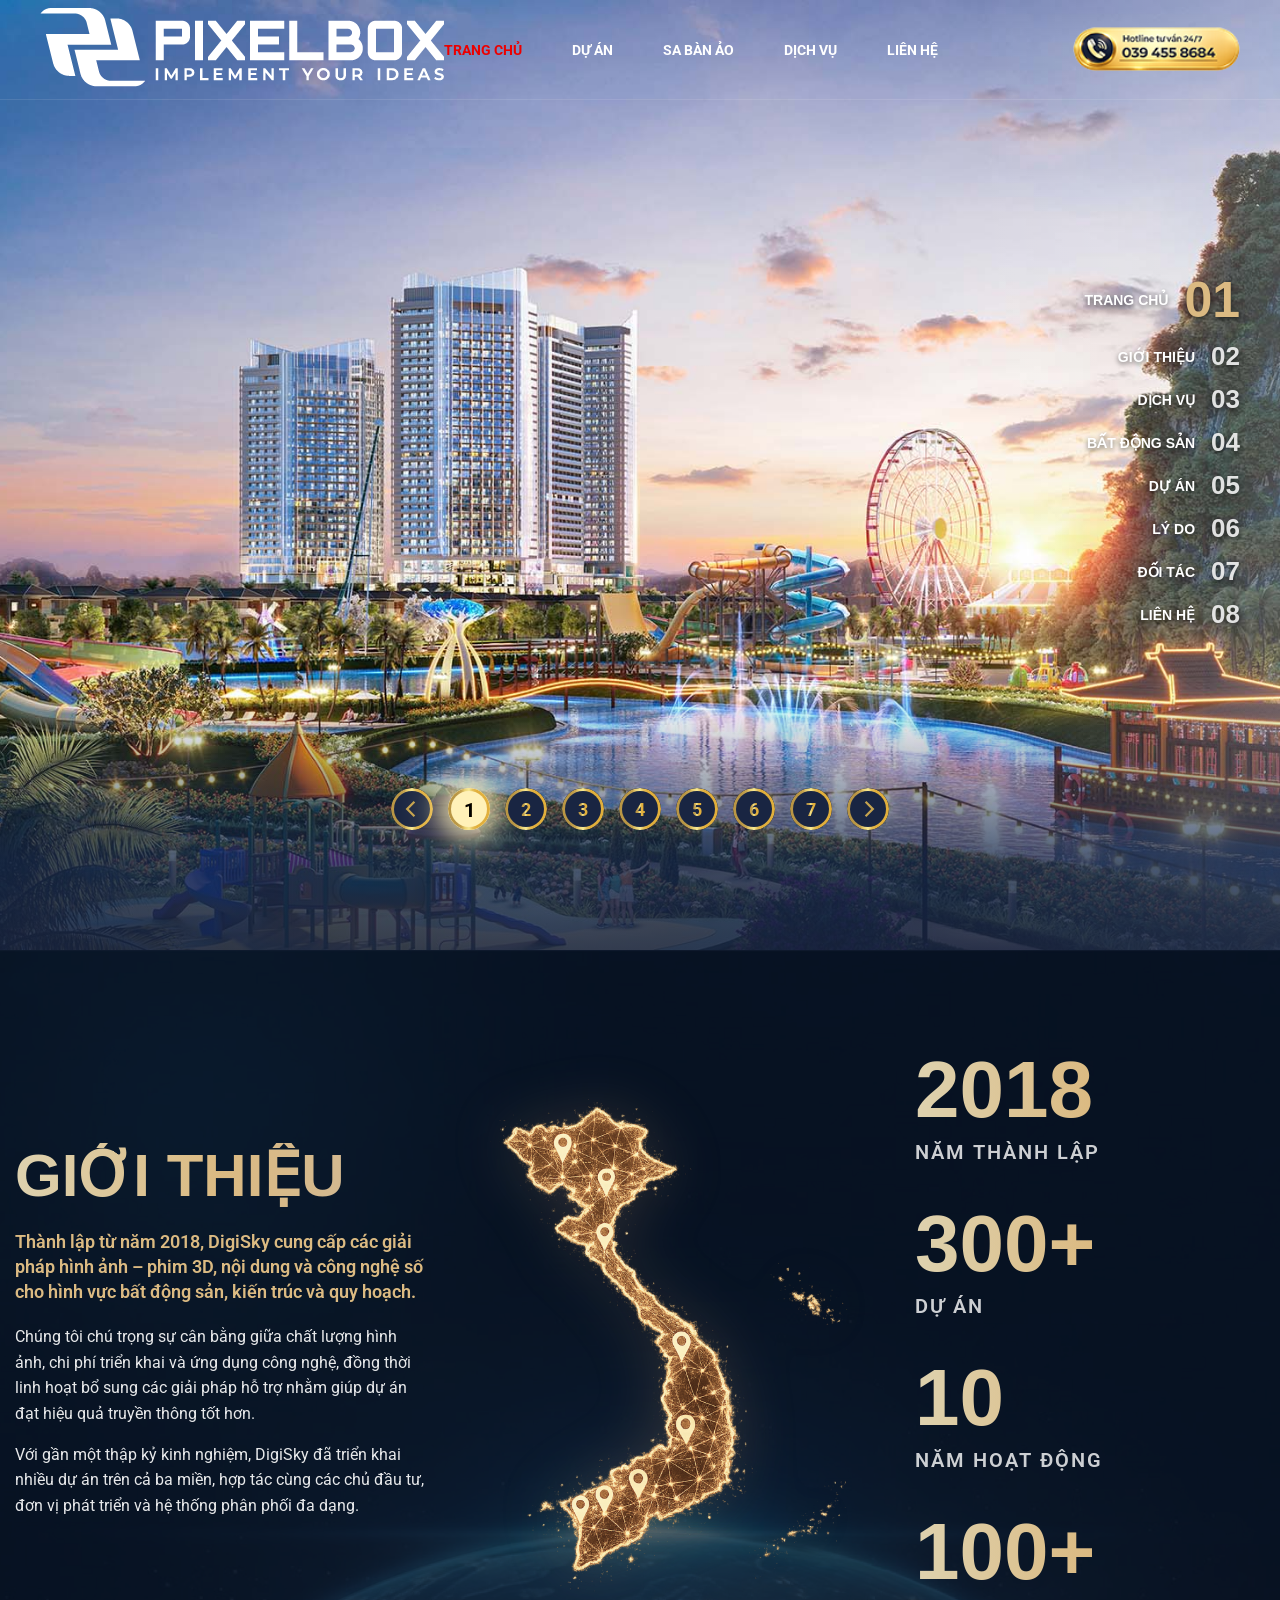
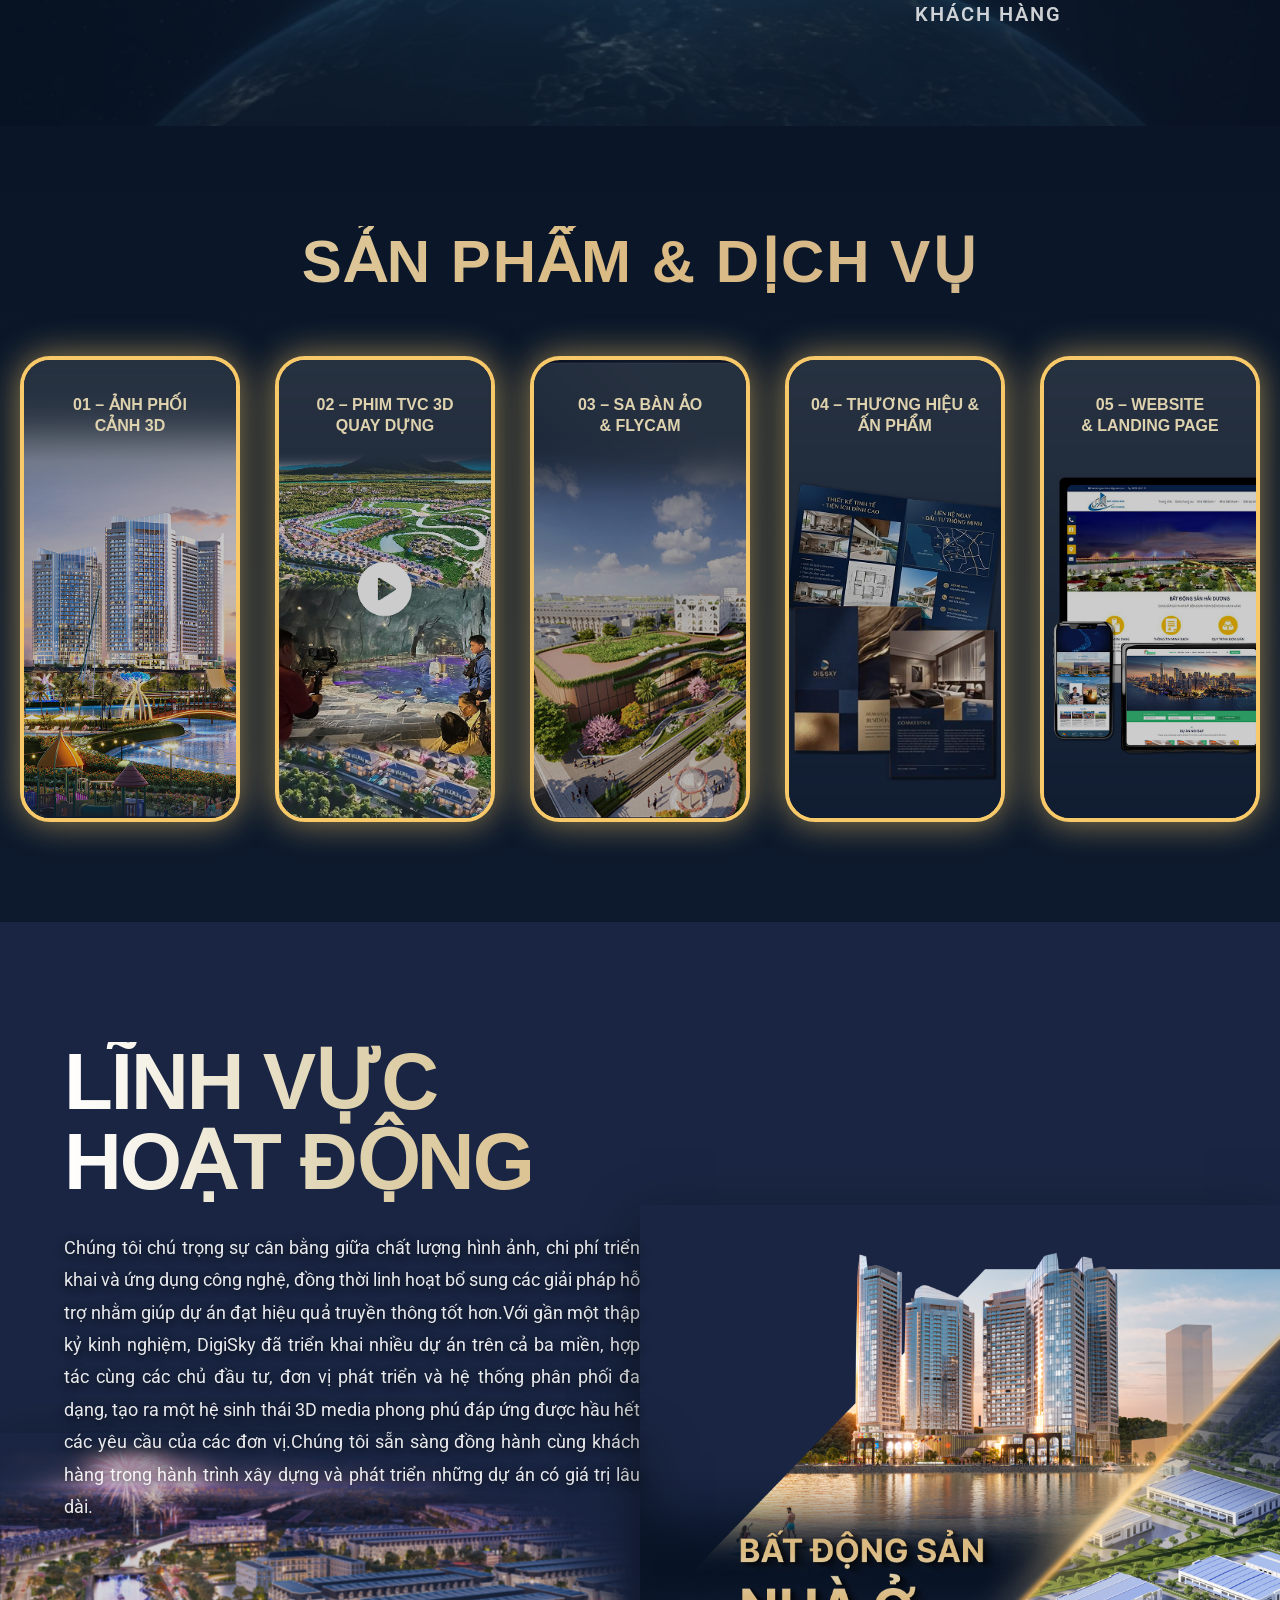
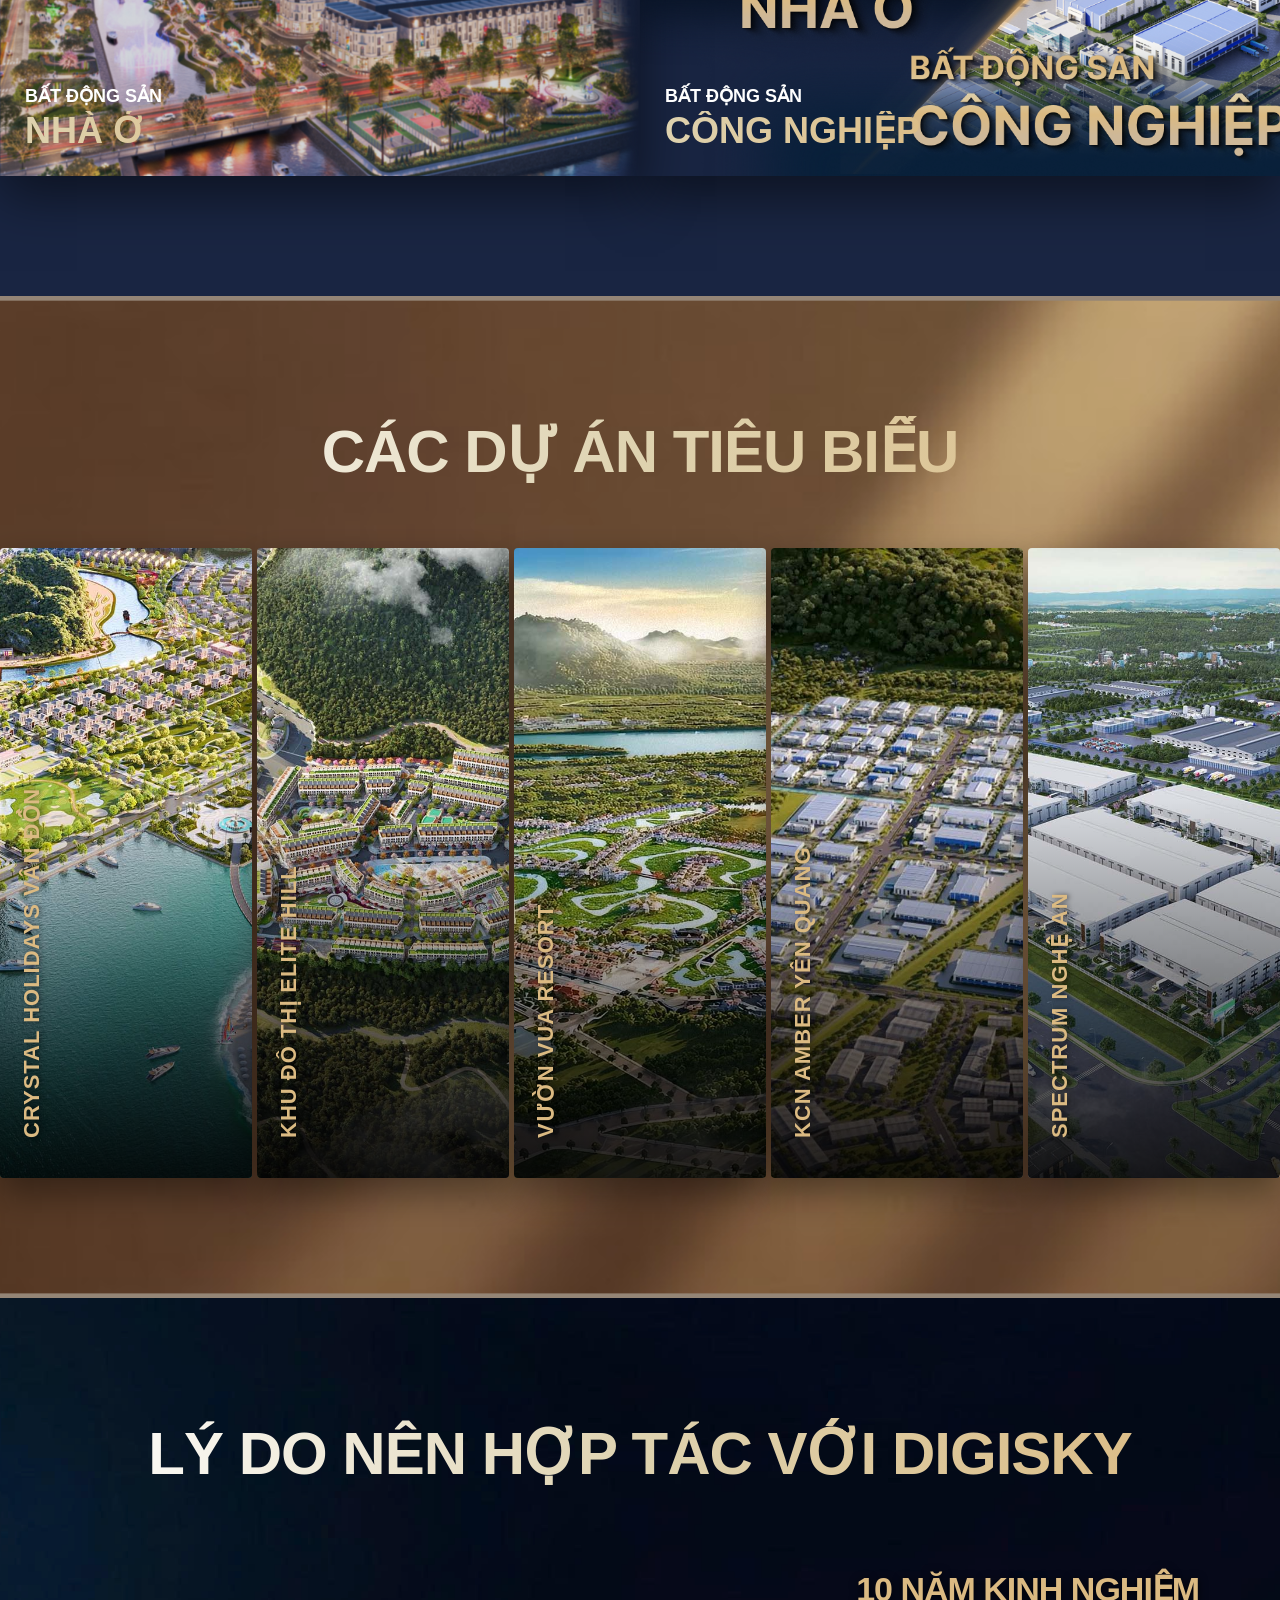
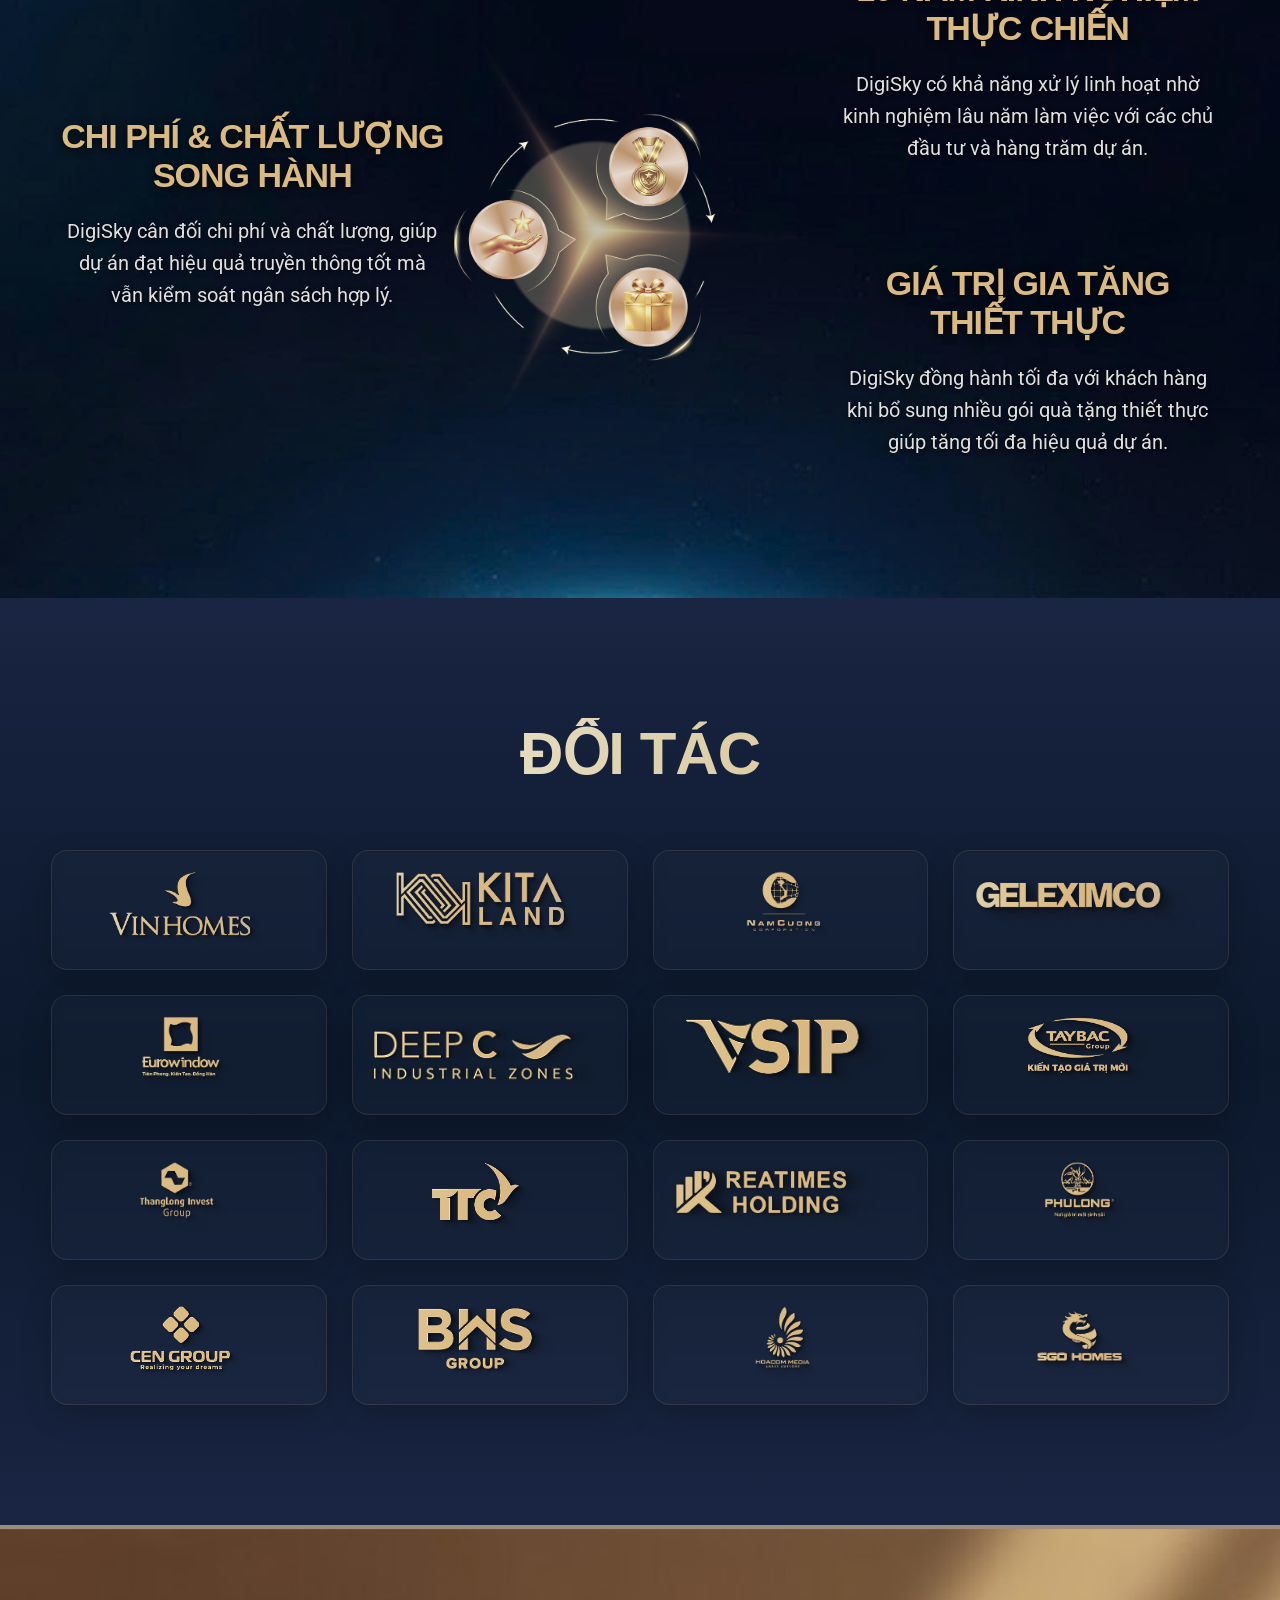
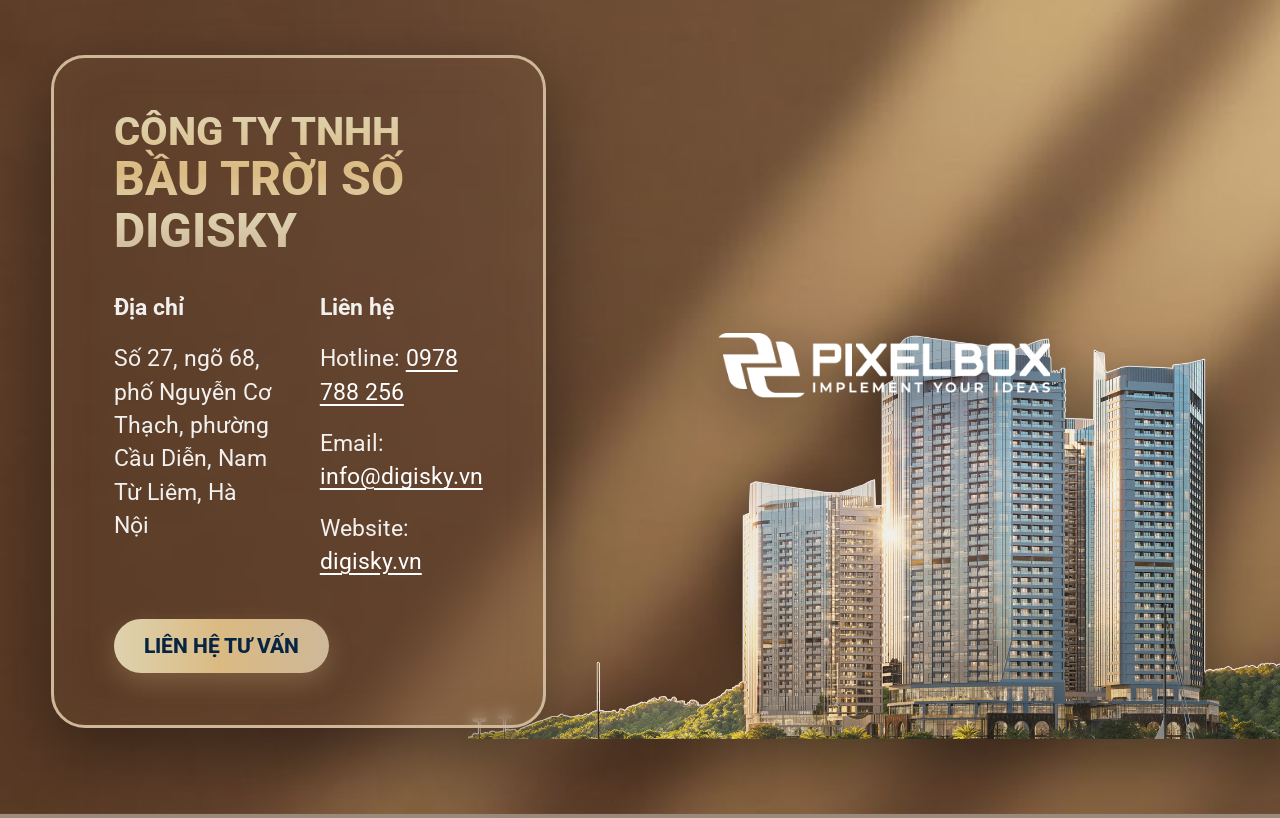
==== commit 6d296fa4: "style: increase side nav page digit size by 30% and update formatting" ====
--- a/index.html
+++ b/index.html
@@ -630,14 +630,38 @@
 
         <!-- Floating Side Navigation (01 - 08) -->
         <div class="side-nav-pagination">
-            <a href="#home" class="page-num active" data-target="home">01</a>
-            <a href="#intro" class="page-num" data-target="intro">02</a>
-            <a href="#products" class="page-num" data-target="products">03</a>
-            <a href="#bat-dong-san" class="page-num" data-target="bat-dong-san">04</a>
-            <a href="#du-an" class="page-num" data-target="du-an">05</a>
-            <a href="#ly-do" class="page-num" data-target="ly-do">06</a>
-            <a href="#doi-tac" class="page-num" data-target="doi-tac">07</a>
-            <a href="#lien-he" class="page-num" data-target="lien-he">08</a>
+            <a href="#home" class="page-num active" data-target="home">
+                <span class="page-label">TRANG CHỦ</span>
+                <span class="page-digit">01</span>
+            </a>
+            <a href="#intro" class="page-num" data-target="intro">
+                <span class="page-label">GIỚI THIỆU</span>
+                <span class="page-digit">02</span>
+            </a>
+            <a href="#products" class="page-num" data-target="products">
+                <span class="page-label">DỊCH VỤ</span>
+                <span class="page-digit">03</span>
+            </a>
+            <a href="#bat-dong-san" class="page-num" data-target="bat-dong-san">
+                <span class="page-label">BẤT ĐỘNG SẢN</span>
+                <span class="page-digit">04</span>
+            </a>
+            <a href="#du-an" class="page-num" data-target="du-an">
+                <span class="page-label">DỰ ÁN</span>
+                <span class="page-digit">05</span>
+            </a>
+            <a href="#ly-do" class="page-num" data-target="ly-do">
+                <span class="page-label">LÝ DO</span>
+                <span class="page-digit">06</span>
+            </a>
+            <a href="#doi-tac" class="page-num" data-target="doi-tac">
+                <span class="page-label">ĐỐI TÁC</span>
+                <span class="page-digit">07</span>
+            </a>
+            <a href="#lien-he" class="page-num" data-target="lien-he">
+                <span class="page-label">LIÊN HỆ</span>
+                <span class="page-digit">08</span>
+            </a>
         </div>
 
         <script src="script.js"></script>
--- a/style.css
+++ b/style.css
@@ -1612,72 +1612,92 @@
     transform: translateY(-50%);
     display: flex;
     flex-direction: column;
-    gap: 16px;
+    gap: 12px; /* Khoảng cách dọc hợp lý giữa các dòng */
     z-index: 999;
-    align-items: center;
-}
-
-.side-nav-pagination::before {
-    content: '';
-    position: absolute;
-    top: 15px;
-    bottom: 15px;
-    right: 50%;
-    transform: translateX(50%);
-    width: 1px;
-    background: rgba(255, 255, 255, 0.12);
-    z-index: -1;
+    align-items: flex-end;
 }
 
 .page-num {
-    font-family: "Outfit", "Inter", sans-serif;
-    font-size: 13px;
-    font-weight: 700;
-    color: rgba(255, 255, 255, 0.45);
+    display: flex;
+    align-items: center;
+    justify-content: flex-end;
     text-decoration: none;
     transition: all 0.3s cubic-bezier(0.25, 1, 0.5, 1);
     cursor: pointer;
-    background: #061525; /* Solid background color of the body to cover line */
-    width: 32px;
-    height: 32px;
-    display: flex;
-    align-items: center;
-    justify-content: center;
-    border-radius: 50%;
-    border: 1px solid rgba(255, 255, 255, 0.08);
-    box-shadow: 0 4px 10px rgba(0, 0, 0, 0.4);
-}
-
-.page-num:hover {
+    background: transparent;
+    border: none;
+    padding: 0;
+    margin: 0;
+}
+
+.page-label {
+    font-family: "Inter", sans-serif;
+    font-size: 14px;
+    font-weight: 700;
+    color: #ffffff;
+    margin-right: 16px;
+    opacity: 0;
+    transform: translateX(15px);
+    transition: all 0.35s cubic-bezier(0.25, 1, 0.5, 1);
+    pointer-events: none;
+    white-space: nowrap;
+    text-transform: uppercase;
+    text-shadow: 0 2px 5px rgba(0, 0, 0, 0.6);
+}
+
+.page-digit {
+    font-family: "Outfit", "Inter", sans-serif;
+    font-size: 26px; /* Kích thước số khi bình thường (phần chữ màu trắng, tăng thêm 30%) */
+    font-weight: 700;
+    color: rgba(255, 255, 255, 0.85);
+    transition: all 0.3s cubic-bezier(0.25, 1, 0.5, 1);
+    text-shadow: 0 2px 5px rgba(0, 0, 0, 0.6);
+    display: inline-block;
+}
+
+/* Hover effects */
+.page-num:hover .page-digit {
     color: #DBBA82;
-    border-color: rgba(219, 186, 130, 0.4);
-    transform: scale(1.15);
-}
-
-.page-num.active {
-    color: #072542;
-    background: linear-gradient(90deg, #DED2AF 0%, #DBBA82 49%, #CEB899 100%);
-    border-color: transparent;
-    font-weight: 800;
-    box-shadow: 0 6px 20px rgba(219, 186, 130, 0.45);
-    transform: scale(1.25);
+    transform: scale(1.1);
+}
+
+.page-num:hover .page-label {
+    opacity: 1;
+    transform: translateX(0);
+}
+
+/* Active State: số to màu vàng và hiện nhãn chữ trắng */
+.page-num.active .page-digit {
+    font-size: 50px; /* Phóng to số lên nổi hẳn (như trong ảnh mẫu, tăng thêm 30%) */
+    color: #DBBA82;
+    font-weight: 700;
+}
+
+.page-num.active .page-label {
+    opacity: 1;
+    transform: translateX(0);
 }
 
 /* Mobile Responsiveness */
 @media (max-width: 849px) {
     .side-nav-pagination {
-        right: 16px;
-        gap: 10px;
-    }
-    .page-num {
-        width: 26px;
-        height: 26px;
-        font-size: 10px;
+        right: 20px;
+        gap: 8px;
+    }
+    .page-digit {
+        font-size: 21px; /* Tăng 30% trên tablet/mobile */
+    }
+    .page-num.active .page-digit {
+        font-size: 36px; /* Tăng 30% trên tablet/mobile */
+    }
+    .page-label {
+        font-size: 12px;
+        margin-right: 10px;
     }
 }
 
 @media (max-width: 560px) {
-    /* Hide on small screens to prevent overlaying other UI blocks */
+    /* Ẩn trên di động nhỏ để không che đè nội dung chính */
     .side-nav-pagination {
         display: none;
     }
